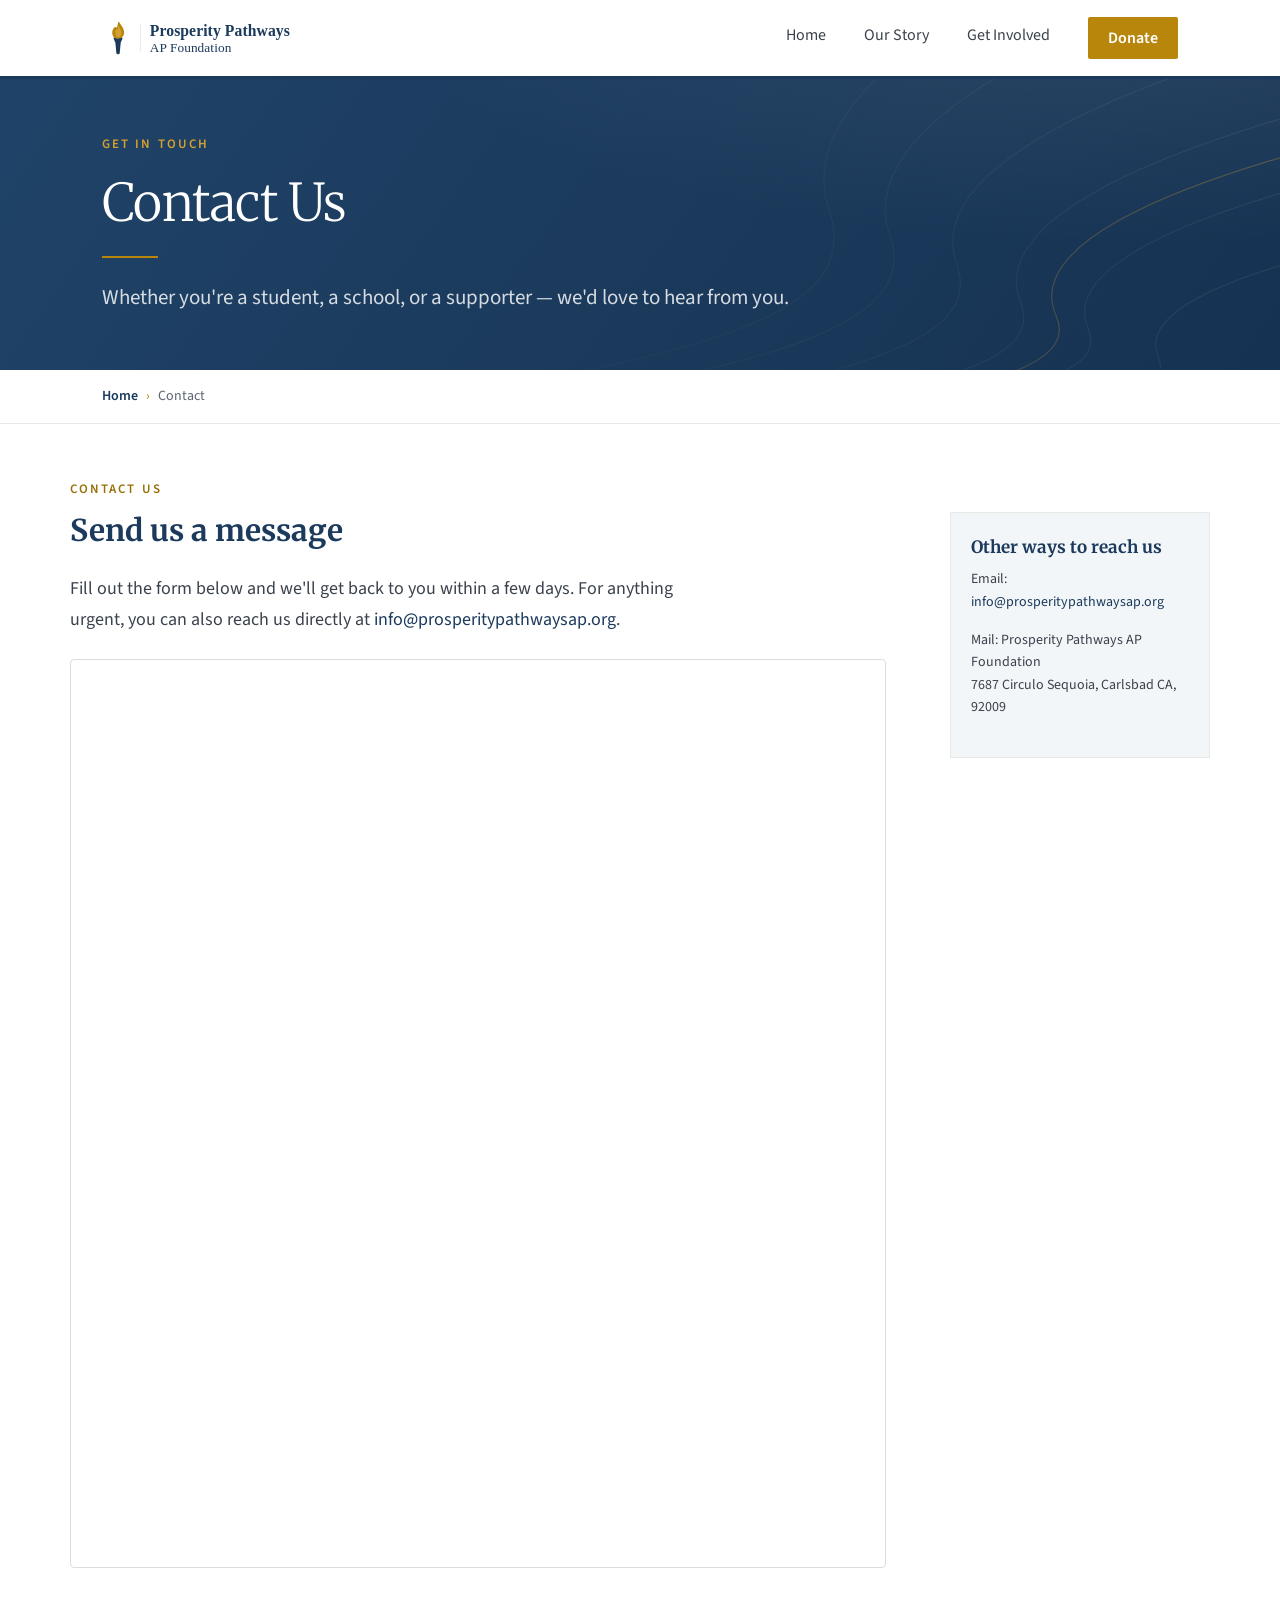
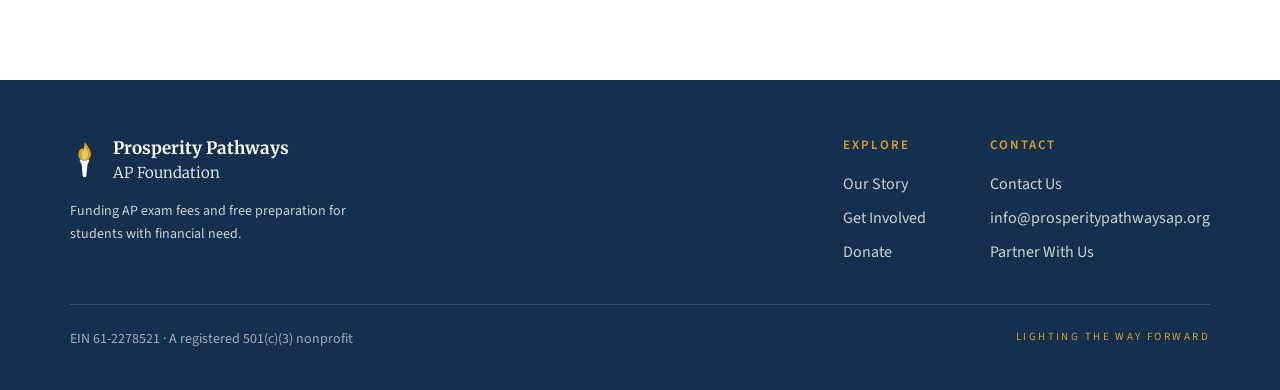
==== contact.html @ 9bb184a8 "Character Fix" ====
<!DOCTYPE html>
<html lang="en">
<head>
  <meta charset="utf-8">
  <meta name="viewport" content="width=device-width, initial-scale=1">
  <meta name="format-detection" content="telephone=no, date=no, address=no, email=no">
  <title>Contact Us &mdash; Prosperity Pathways AP Foundation</title>
  <link rel="icon" href="assets/app-icon.svg">
  <link rel="stylesheet" href="site.css">
  <script
    async
    src="https://widgets.givebutter.com/latest.umd.cjs?acct=ISYo7zKFJofUxzoT&p=other"
  ></script>
</head>
<body>
  <header class="nav">
    <div class="container nav-inner">
      <a class="nav-logo" href="index.html"><img src="assets/logo-horizontal.svg" alt="Prosperity Pathways AP Foundation"></a>
      <button class="nav-toggle" aria-label="Open menu" aria-expanded="false">
        <span></span><span></span><span></span>
      </button>
      <nav class="nav-links">
        <a href="index.html">Home</a>
        <a href="our-story.html">Our Story</a>
        <a href="get-involved.html">Get Involved</a>
        <a href="donate.html" class="cta">Donate</a>
      </nav>
    </div>
  </header>

  <section class="hero">
    <svg class="hero-contours" viewBox="0 0 1600 400" preserveAspectRatio="xMidYMid slice" aria-hidden="true">
      <defs>
        <linearGradient id="hbFade" x1="0" y1="0" x2="1" y2="0">
          <stop offset="0" stop-color="#fff" stop-opacity="0"></stop>
          <stop offset="0.42" stop-color="#fff" stop-opacity="0.25"></stop>
          <stop offset="1" stop-color="#fff" stop-opacity="1"></stop>
        </linearGradient>
        <mask id="hbMask">
          <rect width="1600" height="400" fill="url(#hbFade)"></rect>
        </mask>
      </defs>
      <g mask="url(#hbMask)" fill="none" stroke="#fff" stroke-opacity="0.07" stroke-width="1.5">
        <path d="M1720,-60 C1320,40 1160,150 1196,250 C1224,330 1120,372 880,420"/>
        <path d="M1740,30 C1380,120 1240,210 1276,298 C1300,360 1210,392 1010,430"/>
        <path d="M1760,120 C1452,190 1330,262 1360,330 C1380,376 1314,400 1160,432"/>
        <path d="M1780,210 C1528,256 1424,312 1448,366 C1462,398 1418,414 1316,436"/>
        <path d="M1700,-150 C1252,-40 1072,100 1112,212 C1146,308 1024,356 760,408"/>
        <path d="M1680,-240 C1188,-120 992,52 1036,180 C1076,296 936,344 648,400"/>
      </g>
      <path mask="url(#hbMask)" d="M1760,75 C1416,155 1286,236 1320,314 C1344,368 1262,396 1086,430"
            fill="none" stroke="#D4A030" stroke-opacity="0.32" stroke-width="1.5"/>
    </svg>
    <div class="container hero-inner">
      <div class="eyebrow">Get in Touch</div>
      <h1>Contact Us</h1>
      <div class="rule"></div>
      <p>Whether you're a student, a school, or a supporter &mdash; we'd love to hear from you.</p>
    </div>
  </section>

  <div class="crumbs">
    <div class="container crumbs-inner"><a href="index.html">Home</a><span class="sep">&rsaquo;</span><span>Contact</span></div>
  </div>

  <div class="container layout">
    <main>
      <div id="contact-form">
        <div class="sec-head"><span class="eyebrow">Contact Us</span><h2>Send us a message</h2></div>
        <p class="prose">Fill out the form below and we'll get back to you within a few days. For anything urgent, you can also reach us directly at <a href="mailto:info@prosperitypathwaysap.org">info@prosperitypathwaysap.org</a>.</p>

        <div class="form-embed">
          <iframe src="https://docs.google.com/forms/d/e/1FAIpQLSdVLs15fi_yqYppVx7CFSvDbYmdbalvjp1qur3D40CuO0-2Pg/viewform?embedded=true" width="100%" height="900" frameborder="0" marginheight="0" marginwidth="0">Loading&hellip;</iframe>
        </div>
      </div>
    </main>

    <aside>
      <div class="side-help">
        <h3>Other ways to reach us</h3>
        <p>Email: <a href="mailto:info@prosperitypathwaysap.org">info@prosperitypathwaysap.org</a></p>
        <p>Mail: Prosperity Pathways AP Foundation<br>7687 Circulo Sequoia, Carlsbad CA, 92009</p>
      </div>
    </aside>
  </div>

  <footer class="footer">
    <div class="container footer-inner">
      <div class="footer-top">
        <div class="footer-brand">
          <div class="row">
            <img src="assets/icon-torch-white.svg" alt="">
            <div class="nm">Prosperity Pathways<span>AP Foundation</span></div>
          </div>
          <p>Funding AP exam fees and free preparation for students with financial need.</p>
        </div>
        <div class="footer-cols">
          <div>
            <h4>Explore</h4>
            <ul>
              <li><a href="our-story.html">Our Story</a></li>
              <li><a href="get-involved.html">Get Involved</a></li>
              <li><a href="donate.html">Donate</a></li>
            </ul>
          </div>
          <div>
            <h4>Contact</h4>
            <ul>
              <li><a href="contact.html">Contact Us</a></li>
              <li><a href="mailto:info@prosperitypathwaysap.org">info@prosperitypathwaysap.org</a></li>
              <li><a href="partner-with-us.html">Partner With Us</a></li>
            </ul>
          </div>
        </div>
      </div>
      <div class="footer-bot">
        <span class="ein">EIN 61-2278521 &middot; A registered 501(c)(3) nonprofit</span>
        <span class="tag">Lighting the way forward</span>
      </div>
    </div>
  </footer>

  <script>
    (function(){
      var links = document.querySelectorAll('.side-list a');
      links.forEach(function(a){
        a.addEventListener('click', function(){
          links.forEach(function(x){ x.classList.remove('active'); });
          a.classList.add('active');
        });
      });
    })();
  </script>
  <script>
    (function(){
      var toggle = document.querySelector(".nav-toggle");
      var links = document.querySelector(".nav-links");
      if (toggle && links) {
        toggle.addEventListener("click", function(){
          var isOpen = links.classList.toggle("open");
          toggle.classList.toggle("open", isOpen);
          toggle.setAttribute("aria-expanded", isOpen);
        });
      }
    })();
  </script>
</body>
</html>
---- site.css ----
/* Prosperity Pathways AP Foundation — standalone website stylesheet.
   Self-contained: design tokens + component styles, no build step. */

@import url('https://fonts.googleapis.com/css2?family=Merriweather:wght@300;400;700&family=Source+Sans+3:wght@400;500;600;700&display=swap');

:root {
  --navy-900:#15304E; --navy-800:#1B3A5C; --navy-700:#244B71;
  --navy-100:#E7ECF1; --navy-050:#F3F6F8;
  --gold-700:#9A7109; --gold-600:#B8860B; --gold-400:#D4A030; --gold-100:#F6EDD6;
  --ink-900:#1A1F26; --ink-700:#3A424C; --ink-500:#5C6671; --ink-400:#8A929C;
  --line-300:#D9DCE0; --line-200:#E8E8E4; --paper-100:#F9F9F6; --white:#FFFFFF;

  --font-serif:'Merriweather',Georgia,'Times New Roman',serif;
  --font-sans:'Source Sans 3',-apple-system,BlinkMacSystemFont,'Segoe UI',sans-serif;

  --container:1140px; --col-gap:64px; --sidebar:260px; --nav-h:76px;
  --ease:cubic-bezier(.4,0,.2,1);
}

/* ---- Base ---- */
*{box-sizing:border-box}
html{scroll-behavior:smooth}
body{margin:0;background:var(--white);color:var(--ink-700);
  font-family:var(--font-sans);font-size:16px;line-height:1.5;-webkit-font-smoothing:antialiased}
a{color:var(--navy-800);text-decoration:none}
img{display:block}
.container{max-width:var(--container);margin:0 auto;padding:0 32px}
.eyebrow{font-size:13px;font-weight:600;letter-spacing:.16em;text-transform:uppercase;color:var(--gold-700)}

/* ---- Nav ---- */
.nav{position:sticky;top:0;z-index:50;background:var(--white);
  border-bottom:3px solid var(--navy-800);box-shadow:0 1px 0 rgba(27,58,92,.06)}
.nav-inner{height:var(--nav-h);display:flex;align-items:center;justify-content:space-between}
.nav-logo img{height:44px}
.nav-links{display:flex;align-items:center;gap:38px}
.nav-links a{font-size:16px;font-weight:400;color:var(--ink-700);
  padding-bottom:4px;border-bottom:2px solid transparent;transition:color .12s var(--ease)}
.nav-links a:hover{color:var(--navy-800)}
.nav-links a.active{font-weight:600;color:var(--navy-800);border-bottom-color:var(--gold-600)}
.nav-links a.cta{color:var(--white);background:var(--gold-600);font-weight:600;
  padding:9px 20px;border-radius:2px;border:0;transition:background .12s var(--ease)}
.nav-links a.cta:hover{background:var(--gold-700)}

/* ---- Hero ---- */
.hero{
  position:relative;
  overflow:hidden;
  background:
    radial-gradient(110% 150% at 90% -25%, rgba(255,255,255,0.08), rgba(255,255,255,0) 55%),
    linear-gradient(125deg, #1F4368 0%, #1B3A5C 50%, #163252 100%);
  color:var(--white);min-height:280px;display:flex;align-items:center;text-align:left
}
.hero-contours{position:absolute;inset:0;width:100%;height:100%;pointer-events:none}
.hero-inner{position:relative;z-index:1;padding-top:56px;padding-bottom:56px;width:100%}
.hero .eyebrow{color:var(--gold-400);margin-bottom:18px}
.hero h1{font-family:var(--font-serif);font-weight:300;font-size:52px;line-height:1.15;
  letter-spacing:-.01em;margin:0;max-width:880px}
.hero .rule{width:56px;height:2px;background:var(--gold-600);margin:24px 0 0}
.hero p{font-size:21px;line-height:1.5;color:rgba(255,255,255,.82);margin:24px 0 0;max-width:720px}

/* ---- Breadcrumb ---- */
.crumbs{border-bottom:1px solid var(--line-200);background:var(--white)}
.crumbs-inner{padding-top:16px;padding-bottom:16px;font-size:14px;color:var(--ink-500);display:flex;align-items:center;gap:8px;flex-wrap:wrap}
.crumbs a{color:var(--navy-800);font-weight:600}
.crumbs .sep{color:var(--gold-600)}

/* ---- Two-column layout ---- */
.layout{display:grid;grid-template-columns:1fr var(--sidebar);gap:var(--col-gap);
  align-items:start;padding:56px 0 88px}
main{min-width:0}
aside{position:sticky;top:calc(var(--nav-h) + 24px)}

/* ---- Sidebar nav ---- */
.side-h{font-size:13px;font-weight:600;letter-spacing:.16em;text-transform:uppercase;
  color:var(--gold-700);padding-bottom:12px;border-bottom:2px solid var(--navy-800);margin:0}
.side-list{list-style:none;margin:0;padding:0}
.side-list li{border-bottom:1px solid var(--line-200)}
.side-list a{display:block;font-size:16px;color:var(--ink-700);padding:11px 14px;
  border-left:3px solid transparent;transition:background .12s var(--ease),color .12s var(--ease)}
.side-list a:hover{background:var(--paper-100);color:var(--navy-800)}
.side-list a.active{font-weight:600;color:var(--navy-800);border-left-color:var(--gold-600);background:var(--navy-050)}
.side-help{margin-top:32px;padding:22px 20px;background:var(--navy-050);border:1px solid var(--line-200)}
.side-help h3{font-family:var(--font-serif);font-weight:700;font-size:17px;color:var(--navy-800);margin:0 0 8px}
.side-help p{font-size:14px;line-height:1.6;color:var(--ink-700);margin:0 0 16px}

/* ---- Section heading ---- */
.sec-head{margin-bottom:24px}
.sec-head .eyebrow{display:block;margin-bottom:12px}
.sec-head h2{font-family:var(--font-serif);font-weight:700;font-size:30px;line-height:1.3;color:var(--navy-800);margin:0}
.sec-head h2.light{font-weight:300;font-size:40px}

/* ---- Prose ---- */
.prose{font-size:18px;line-height:1.7;color:var(--ink-700);max-width:660px}
.prose p{margin:0 0 18px}
.prose p:last-child{margin-bottom:0}
.lead{font-size:21px;line-height:1.5;color:var(--ink-900);max-width:640px;margin:0 0 24px}

/* ---- Buttons ---- */
.btn{display:inline-flex;align-items:center;justify-content:center;gap:10px;
  font-family:var(--font-sans);font-weight:600;font-size:16px;line-height:1.1;letter-spacing:.01em;
  padding:11px 24px;border-radius:2px;border:1px solid transparent;cursor:pointer;
  transition:background .12s var(--ease),color .12s var(--ease),border-color .12s var(--ease)}
.btn-lg{padding:15px 34px;font-size:18px}
.btn-sm{padding:7px 16px;font-size:14px}
.btn-primary{background:var(--navy-800);color:var(--white);border-color:var(--navy-800)}
.btn-primary:hover{background:var(--navy-700);border-color:var(--navy-700)}
.btn-secondary{background:transparent;color:var(--navy-800);border-color:var(--navy-800)}
.btn-secondary:hover{background:var(--navy-800);color:var(--white)}
.btn-donate{background:var(--gold-600);color:var(--white);border-color:var(--gold-600)}
.btn-donate:hover{background:var(--gold-700);border-color:var(--gold-700)}
.btn-row{display:flex;gap:14px;flex-wrap:wrap}

/* ---- Divider ---- */
.hr{border:0;height:0;border-top:1px solid var(--line-200);margin:48px 0}
.hr-gold{border:0;height:0;border-top:2px solid var(--gold-600);width:56px;margin:0}

/* ---- Tabs (home) ---- */
.tabs{margin-top:48px}
.tabbar{display:flex;gap:36px;border-bottom:1px solid var(--line-300)}
.tab{appearance:none;background:none;border:0;cursor:pointer;font-family:var(--font-serif);
  font-size:19px;font-weight:300;color:var(--ink-500);padding:0 0 16px;margin-bottom:-1px;
  border-bottom:2px solid transparent;transition:color .12s var(--ease)}
.tab:hover{color:var(--navy-800)}
.tab.active{font-weight:700;color:var(--navy-800);border-bottom-color:var(--gold-600)}
.tabpanel{padding-top:32px}
.tabpanel[hidden]{display:none}

/* ---- Contact block ---- */
.contact{margin-top:64px;background:var(--navy-800);color:var(--white);padding:40px}
.contact .eyebrow{color:var(--gold-400);margin-bottom:14px}
.contact h3{font-family:var(--font-serif);font-weight:300;font-size:30px;margin:0 0 14px;max-width:520px}
.contact p{font-size:18px;line-height:1.6;color:rgba(255,255,255,.82);margin:0 0 24px;max-width:520px}
.contact a{color:var(--gold-400)}
.contact a.btn{color:var(--white)}

/* ---- Impact list (donate) ---- */
.impact-label{font-size:14px;font-weight:600;color:var(--ink-500);margin:0 0 14px}
.impact-list{list-style:none;margin:0 0 36px;padding:0;display:flex;flex-direction:column;gap:10px;max-width:480px}
.impact-list li{font-size:16px;line-height:1.5;color:var(--ink-700)}
.impact-list strong{color:var(--navy-800);font-family:var(--font-serif);font-weight:700}
.impact-list li.recommended{background:var(--gold-100);margin:0 -16px;padding:10px 16px;border-radius:4px}
.impact-list .rec-tag{display:inline-block;margin-left:8px;font-size:11px;font-weight:700;letter-spacing:.08em;text-transform:uppercase;color:var(--gold-700);background:var(--white);padding:2px 8px;border-radius:999px;vertical-align:middle}
.donate-action{display:flex;align-items:center;gap:18px;flex-wrap:wrap;margin-bottom:8px}
.donate-widget{margin-bottom:8px;max-width:480px}
.donate-action .note{font-size:14px;color:var(--ink-500)}
.donate-action .note strong{color:var(--navy-800)}
.other-input{font-family:var(--font-sans,inherit);font-size:16px;padding:13px 16px;border:1px solid var(--line-300);
  border-radius:4px;width:160px;color:var(--navy-800)}
.other-input:focus{outline:none;border-color:var(--navy-800)}

/* ---- Definition list (contact) ---- */
.dl{margin:0;display:grid;grid-template-columns:140px 1fr;row-gap:12px;font-size:16px}
.dl dt{color:var(--ink-400);font-weight:600}
.dl dd{margin:0}

/* ---- Bio cards ---- */
.bios{display:flex;flex-direction:column;gap:12px;margin-top:8px}
.bio{border:1px solid var(--ink-100,#e8e6df);border-radius:6px;padding:0 20px}
.bio summary{display:flex;gap:20px;align-items:center;padding:16px 0;cursor:pointer;list-style:none}
.bio summary::-webkit-details-marker{display:none}
.bio summary::marker{content:''}
.bio .mono,.bio .avatar{width:76px;height:76px;flex:none;border-radius:2px;background:var(--navy-800);color:var(--white);
  display:flex;align-items:center;justify-content:center;font-family:var(--font-serif);font-weight:300;font-size:26px;overflow:hidden}
.bio .avatar img{width:100%;height:100%;object-fit:cover;display:block}
.bio .avatar .avatar-fallback{width:100%;height:100%;display:none;align-items:center;justify-content:center}
.bio .bio-head{flex:1}
.bio h3{font-family:var(--font-serif);font-weight:700;font-size:17px;color:var(--navy-800);margin:0}
.bio .role{font-size:12px;font-weight:600;letter-spacing:.14em;text-transform:uppercase;color:var(--gold-700);margin:4px 0 0}
.bio .role .tag{display:inline-block;margin-left:8px;padding:2px 8px;border-radius:999px;background:var(--ink-100,#f0efe9);color:var(--ink-500);font-size:11px;letter-spacing:.1em;text-transform:uppercase;font-weight:600;vertical-align:middle}
.bio .chevron{flex:none;font-size:22px;color:var(--ink-400);transition:transform .2s ease}
.bio[open] .chevron{transform:rotate(90deg)}
.bio p{font-size:15px;line-height:1.7;color:var(--ink-700);margin:0 0 14px;max-width:560px}
.bio p:last-of-type{margin-bottom:20px}
.bios + .sec-head,.bios + .bio-group-head{margin-top:48px}
.bio-group-head{font-family:var(--font-serif);font-weight:700;font-size:16px;color:var(--navy-800);margin:0 0 16px}

/* ---- Testimonials ---- */
.testimonials{display:grid;grid-template-columns:repeat(auto-fit,minmax(280px,1fr));gap:24px;margin-bottom:48px}
.testimonial{background:var(--white);border:1px solid var(--line-300);padding:28px}
.testimonial .quote-mark{font-family:var(--font-serif);font-size:48px;line-height:.6;color:var(--gold-600);margin:0 0 8px}
.testimonial .quote-text{font-size:16px;line-height:1.7;color:var(--ink-700);margin:0 0 22px}
.testimonial .t-foot{display:flex;align-items:center;gap:14px}
.testimonial .avatar{width:48px;height:48px;flex:none;border-radius:2px;background:var(--navy-800);color:var(--white);
  display:flex;align-items:center;justify-content:center;font-family:var(--font-serif);font-weight:300;font-size:17px;overflow:hidden}
.testimonial .avatar img{width:100%;height:100%;object-fit:cover;display:block}
.testimonial .avatar .avatar-fallback{width:100%;height:100%;display:none;align-items:center;justify-content:center}
.testimonial .t-name{font-weight:700;color:var(--navy-800);font-size:15px}
.testimonial .t-role{font-size:13px;color:var(--ink-500)}

/* ---- Get Involved sections ---- */
.involve{margin-bottom:48px}
.involve:last-child{margin-bottom:0}
.involve p{max-width:620px;margin:0 0 22px}

/* ---- Footer ---- */
.footer{background:var(--navy-900);color:rgba(255,255,255,.78)}
.footer-inner{padding:56px 0 40px}
.footer-top{display:flex;justify-content:space-between;gap:48px;flex-wrap:wrap}
.footer-brand{max-width:320px}
.footer-brand .row{display:flex;align-items:center;gap:14px;margin-bottom:16px}
.footer-brand img{height:40px}
.footer-brand .nm{font-family:var(--font-serif);font-weight:700;font-size:17px;color:var(--white)}
.footer-brand .nm span{display:block;font-weight:300;font-size:15px}
.footer-brand p{font-size:14px;line-height:1.6;margin:0}
.footer-cols{display:flex;gap:64px;flex-wrap:wrap}
.footer-cols h4{font-size:13px;font-weight:600;letter-spacing:.16em;text-transform:uppercase;color:var(--gold-400);margin:0 0 16px}
.footer-cols ul{list-style:none;margin:0;padding:0;display:flex;flex-direction:column;gap:10px}
.footer-cols a{color:rgba(255,255,255,.78);transition:color .12s var(--ease)}
.footer-cols a:hover{color:var(--white)}
.footer-bot{border-top:1px solid rgba(255,255,255,.14);margin-top:40px;padding-top:24px;
  display:flex;justify-content:space-between;gap:16px;flex-wrap:wrap}
.footer-bot .ein{font-size:14px;color:rgba(255,255,255,.6)}
.footer-bot .tag{font-size:11px;letter-spacing:.22em;text-transform:uppercase;color:var(--gold-400)}

/* ---- Form embed (share your story) ---- */
.form-embed{width:100%;border:1px solid var(--line-300);border-radius:4px;margin:24px 0}

/* ---- Hamburger toggle (hidden on desktop) ---- */
.nav-toggle{display:none;flex-direction:column;justify-content:center;gap:5px;
  width:32px;height:32px;background:none;border:0;cursor:pointer;padding:0}
.nav-toggle span{display:block;width:100%;height:2px;background:var(--navy-800);
  transition:transform .2s var(--ease),opacity .2s var(--ease)}
.nav-toggle.open span:nth-child(1){transform:translateY(7px) rotate(45deg)}
.nav-toggle.open span:nth-child(2){opacity:0}
.nav-toggle.open span:nth-child(3){transform:translateY(-7px) rotate(-45deg)}

/* ---- Sidebar accordion toggle (acts as plain heading on desktop) ---- */
.side-h-toggle{display:flex;align-items:center;justify-content:space-between;width:100%;
  background:none;border:0;cursor:default;text-align:left;font:inherit;
  font-size:13px;font-weight:600;letter-spacing:.16em;text-transform:uppercase;
  color:var(--gold-700);padding-bottom:12px;border-bottom:2px solid var(--navy-800);margin:0}
.side-h-arrow{display:none}

/* ---- Responsive ---- */
@media (max-width:880px){
  .layout{grid-template-columns:1fr;gap:48px}
  aside{position:static}
  .hero h1{font-size:38px}
  .nav-logo img{height:38px}
}

@media (max-width:880px){
  /* Sidebar becomes a real accordion only at narrower widths, where it would otherwise drop below content */
  .side-h-toggle{cursor:pointer}
  .side-h-arrow{display:inline-block;transition:transform .2s var(--ease)}
  .side-h-toggle[aria-expanded="true"] .side-h-arrow{transform:rotate(180deg)}
  .side-list-wrap{max-height:0;overflow:hidden;transition:max-height .25s var(--ease)}
  .side-list-wrap.open{max-height:600px}
}

@media (max-width:768px){
  .nav-toggle{display:flex}
  .nav-links{display:none;position:absolute;top:100%;left:0;right:0;
    flex-direction:column;align-items:stretch;gap:0;background:var(--white);
    border-bottom:3px solid var(--navy-800);box-shadow:0 8px 16px rgba(27,58,92,.12);
    padding:8px 0}
  .nav-links.open{display:flex}
  .nav-links a{padding:14px 32px;border-bottom:1px solid var(--line-200);border-left:0}
  .nav-links a.cta{margin:8px 32px;text-align:center;border-radius:2px}
  .nav{position:relative}
}

@media (max-width:560px){
  .hero h1{font-size:32px}
  body{overflow-x:hidden}
}
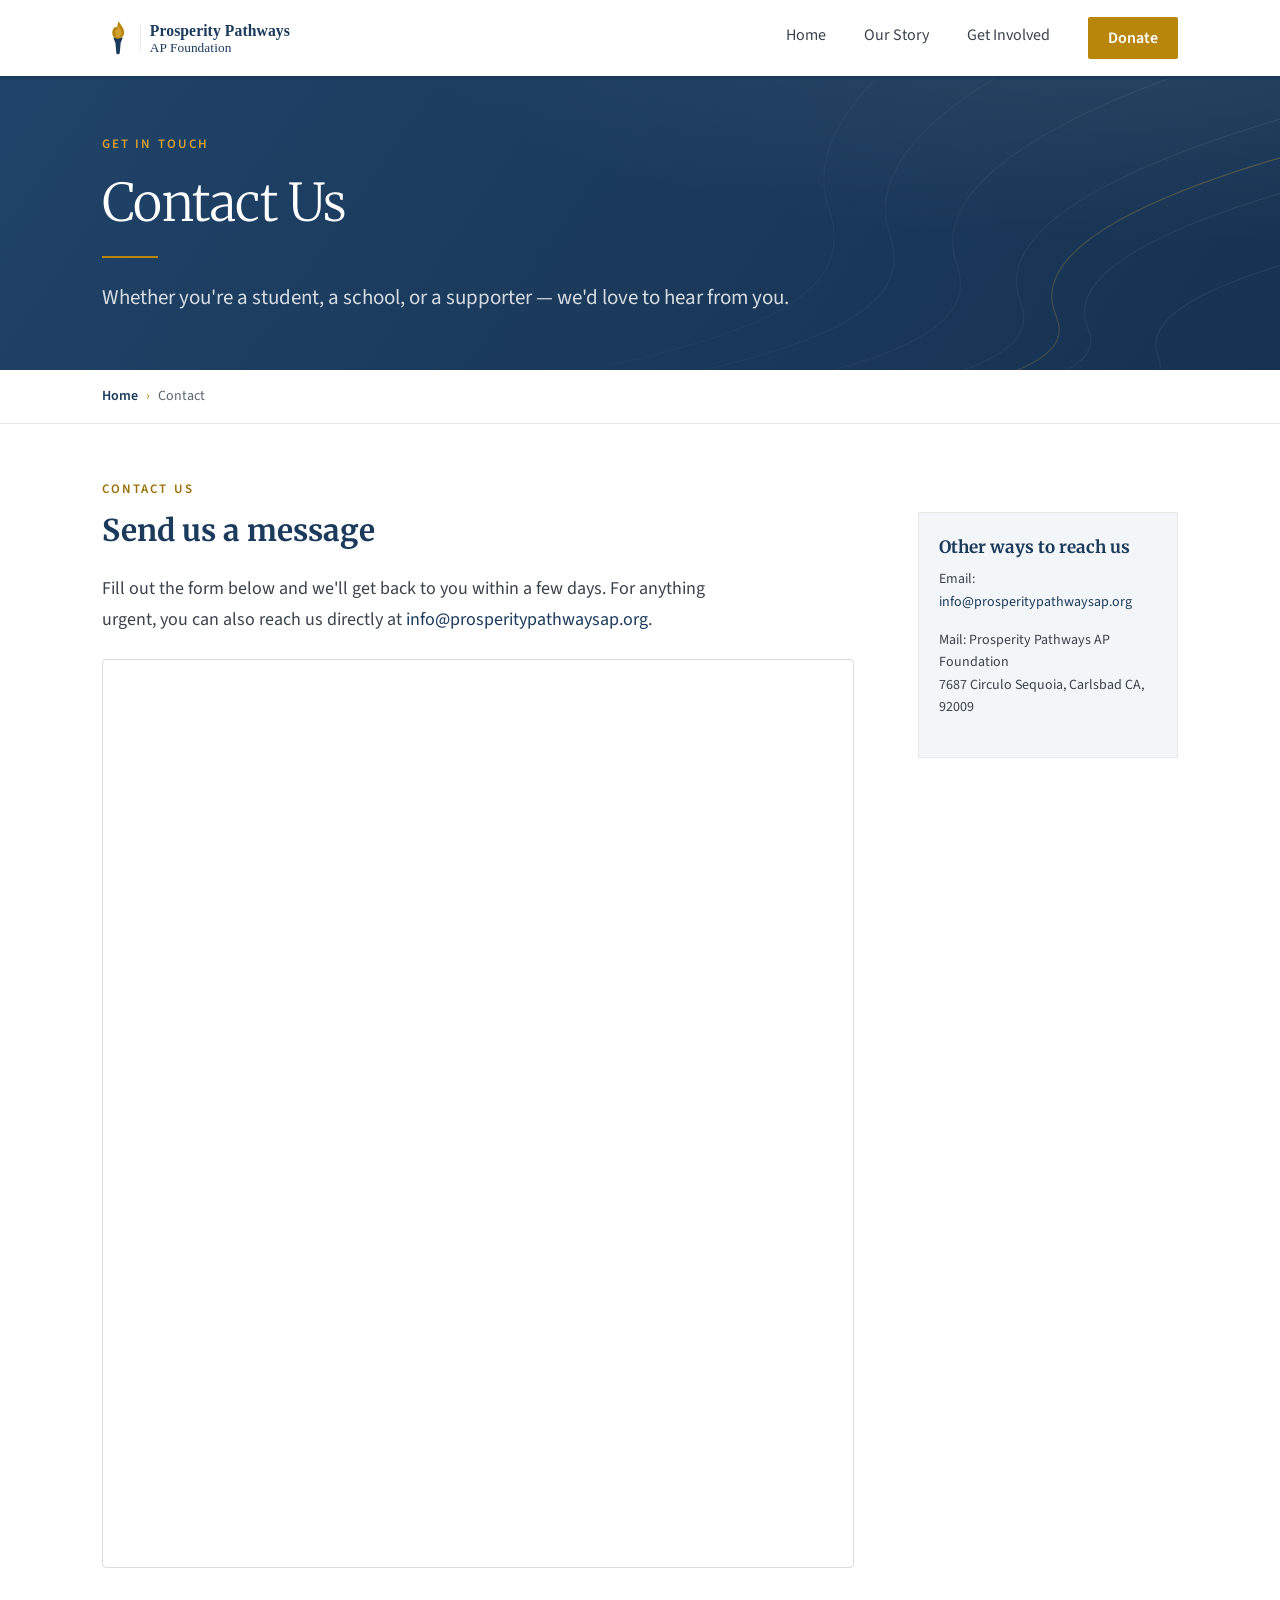
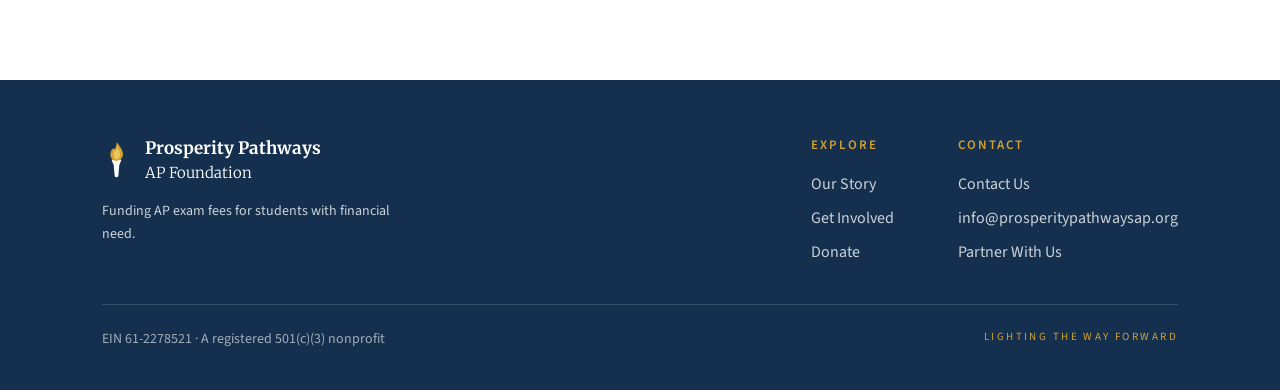
==== commit 133850ce: "General Changes" ====
--- a/contact.html
+++ b/contact.html
@@ -92,7 +92,7 @@
             <img src="assets/icon-torch-white.svg" alt="">
             <div class="nm">Prosperity Pathways<span>AP Foundation</span></div>
           </div>
-          <p>Funding AP exam fees and free preparation for students with financial need.</p>
+          <p>Funding AP exam fees for students with financial need.</p>
         </div>
         <div class="footer-cols">
           <div>
--- a/site.css
+++ b/site.css
@@ -1,266 +1,266 @@
-/* Prosperity Pathways AP Foundation — standalone website stylesheet.
-   Self-contained: design tokens + component styles, no build step. */
-
-@import url('https://fonts.googleapis.com/css2?family=Merriweather:wght@300;400;700&family=Source+Sans+3:wght@400;500;600;700&display=swap');
-
-:root {
-  --navy-900:#15304E; --navy-800:#1B3A5C; --navy-700:#244B71;
-  --navy-100:#E7ECF1; --navy-050:#F3F6F8;
-  --gold-700:#9A7109; --gold-600:#B8860B; --gold-400:#D4A030; --gold-100:#F6EDD6;
-  --ink-900:#1A1F26; --ink-700:#3A424C; --ink-500:#5C6671; --ink-400:#8A929C;
-  --line-300:#D9DCE0; --line-200:#E8E8E4; --paper-100:#F9F9F6; --white:#FFFFFF;
-
-  --font-serif:'Merriweather',Georgia,'Times New Roman',serif;
-  --font-sans:'Source Sans 3',-apple-system,BlinkMacSystemFont,'Segoe UI',sans-serif;
-
-  --container:1140px; --col-gap:64px; --sidebar:260px; --nav-h:76px;
-  --ease:cubic-bezier(.4,0,.2,1);
-}
-
-/* ---- Base ---- */
-*{box-sizing:border-box}
-html{scroll-behavior:smooth}
-body{margin:0;background:var(--white);color:var(--ink-700);
-  font-family:var(--font-sans);font-size:16px;line-height:1.5;-webkit-font-smoothing:antialiased}
-a{color:var(--navy-800);text-decoration:none}
-img{display:block}
-.container{max-width:var(--container);margin:0 auto;padding:0 32px}
-.eyebrow{font-size:13px;font-weight:600;letter-spacing:.16em;text-transform:uppercase;color:var(--gold-700)}
-
-/* ---- Nav ---- */
-.nav{position:sticky;top:0;z-index:50;background:var(--white);
-  border-bottom:3px solid var(--navy-800);box-shadow:0 1px 0 rgba(27,58,92,.06)}
-.nav-inner{height:var(--nav-h);display:flex;align-items:center;justify-content:space-between}
-.nav-logo img{height:44px}
-.nav-links{display:flex;align-items:center;gap:38px}
-.nav-links a{font-size:16px;font-weight:400;color:var(--ink-700);
-  padding-bottom:4px;border-bottom:2px solid transparent;transition:color .12s var(--ease)}
-.nav-links a:hover{color:var(--navy-800)}
-.nav-links a.active{font-weight:600;color:var(--navy-800);border-bottom-color:var(--gold-600)}
-.nav-links a.cta{color:var(--white);background:var(--gold-600);font-weight:600;
-  padding:9px 20px;border-radius:2px;border:0;transition:background .12s var(--ease)}
-.nav-links a.cta:hover{background:var(--gold-700)}
-
-/* ---- Hero ---- */
-.hero{
-  position:relative;
-  overflow:hidden;
-  background:
-    radial-gradient(110% 150% at 90% -25%, rgba(255,255,255,0.08), rgba(255,255,255,0) 55%),
-    linear-gradient(125deg, #1F4368 0%, #1B3A5C 50%, #163252 100%);
-  color:var(--white);min-height:280px;display:flex;align-items:center;text-align:left
-}
-.hero-contours{position:absolute;inset:0;width:100%;height:100%;pointer-events:none}
-.hero-inner{position:relative;z-index:1;padding-top:56px;padding-bottom:56px;width:100%}
-.hero .eyebrow{color:var(--gold-400);margin-bottom:18px}
-.hero h1{font-family:var(--font-serif);font-weight:300;font-size:52px;line-height:1.15;
-  letter-spacing:-.01em;margin:0;max-width:880px}
-.hero .rule{width:56px;height:2px;background:var(--gold-600);margin:24px 0 0}
-.hero p{font-size:21px;line-height:1.5;color:rgba(255,255,255,.82);margin:24px 0 0;max-width:720px}
-
-/* ---- Breadcrumb ---- */
-.crumbs{border-bottom:1px solid var(--line-200);background:var(--white)}
-.crumbs-inner{padding-top:16px;padding-bottom:16px;font-size:14px;color:var(--ink-500);display:flex;align-items:center;gap:8px;flex-wrap:wrap}
-.crumbs a{color:var(--navy-800);font-weight:600}
-.crumbs .sep{color:var(--gold-600)}
-
-/* ---- Two-column layout ---- */
-.layout{display:grid;grid-template-columns:1fr var(--sidebar);gap:var(--col-gap);
-  align-items:start;padding:56px 0 88px}
-main{min-width:0}
-aside{position:sticky;top:calc(var(--nav-h) + 24px)}
-
-/* ---- Sidebar nav ---- */
-.side-h{font-size:13px;font-weight:600;letter-spacing:.16em;text-transform:uppercase;
-  color:var(--gold-700);padding-bottom:12px;border-bottom:2px solid var(--navy-800);margin:0}
-.side-list{list-style:none;margin:0;padding:0}
-.side-list li{border-bottom:1px solid var(--line-200)}
-.side-list a{display:block;font-size:16px;color:var(--ink-700);padding:11px 14px;
-  border-left:3px solid transparent;transition:background .12s var(--ease),color .12s var(--ease)}
-.side-list a:hover{background:var(--paper-100);color:var(--navy-800)}
-.side-list a.active{font-weight:600;color:var(--navy-800);border-left-color:var(--gold-600);background:var(--navy-050)}
-.side-help{margin-top:32px;padding:22px 20px;background:var(--navy-050);border:1px solid var(--line-200)}
-.side-help h3{font-family:var(--font-serif);font-weight:700;font-size:17px;color:var(--navy-800);margin:0 0 8px}
-.side-help p{font-size:14px;line-height:1.6;color:var(--ink-700);margin:0 0 16px}
-
-/* ---- Section heading ---- */
-.sec-head{margin-bottom:24px}
-.sec-head .eyebrow{display:block;margin-bottom:12px}
-.sec-head h2{font-family:var(--font-serif);font-weight:700;font-size:30px;line-height:1.3;color:var(--navy-800);margin:0}
-.sec-head h2.light{font-weight:300;font-size:40px}
-
-/* ---- Prose ---- */
-.prose{font-size:18px;line-height:1.7;color:var(--ink-700);max-width:660px}
-.prose p{margin:0 0 18px}
-.prose p:last-child{margin-bottom:0}
-.lead{font-size:21px;line-height:1.5;color:var(--ink-900);max-width:640px;margin:0 0 24px}
-
-/* ---- Buttons ---- */
-.btn{display:inline-flex;align-items:center;justify-content:center;gap:10px;
-  font-family:var(--font-sans);font-weight:600;font-size:16px;line-height:1.1;letter-spacing:.01em;
-  padding:11px 24px;border-radius:2px;border:1px solid transparent;cursor:pointer;
-  transition:background .12s var(--ease),color .12s var(--ease),border-color .12s var(--ease)}
-.btn-lg{padding:15px 34px;font-size:18px}
-.btn-sm{padding:7px 16px;font-size:14px}
-.btn-primary{background:var(--navy-800);color:var(--white);border-color:var(--navy-800)}
-.btn-primary:hover{background:var(--navy-700);border-color:var(--navy-700)}
-.btn-secondary{background:transparent;color:var(--navy-800);border-color:var(--navy-800)}
-.btn-secondary:hover{background:var(--navy-800);color:var(--white)}
-.btn-donate{background:var(--gold-600);color:var(--white);border-color:var(--gold-600)}
-.btn-donate:hover{background:var(--gold-700);border-color:var(--gold-700)}
-.btn-row{display:flex;gap:14px;flex-wrap:wrap}
-
-/* ---- Divider ---- */
-.hr{border:0;height:0;border-top:1px solid var(--line-200);margin:48px 0}
-.hr-gold{border:0;height:0;border-top:2px solid var(--gold-600);width:56px;margin:0}
-
-/* ---- Tabs (home) ---- */
-.tabs{margin-top:48px}
-.tabbar{display:flex;gap:36px;border-bottom:1px solid var(--line-300)}
-.tab{appearance:none;background:none;border:0;cursor:pointer;font-family:var(--font-serif);
-  font-size:19px;font-weight:300;color:var(--ink-500);padding:0 0 16px;margin-bottom:-1px;
-  border-bottom:2px solid transparent;transition:color .12s var(--ease)}
-.tab:hover{color:var(--navy-800)}
-.tab.active{font-weight:700;color:var(--navy-800);border-bottom-color:var(--gold-600)}
-.tabpanel{padding-top:32px}
-.tabpanel[hidden]{display:none}
-
-/* ---- Contact block ---- */
-.contact{margin-top:64px;background:var(--navy-800);color:var(--white);padding:40px}
-.contact .eyebrow{color:var(--gold-400);margin-bottom:14px}
-.contact h3{font-family:var(--font-serif);font-weight:300;font-size:30px;margin:0 0 14px;max-width:520px}
-.contact p{font-size:18px;line-height:1.6;color:rgba(255,255,255,.82);margin:0 0 24px;max-width:520px}
-.contact a{color:var(--gold-400)}
-.contact a.btn{color:var(--white)}
-
-/* ---- Impact list (donate) ---- */
-.impact-label{font-size:14px;font-weight:600;color:var(--ink-500);margin:0 0 14px}
-.impact-list{list-style:none;margin:0 0 36px;padding:0;display:flex;flex-direction:column;gap:10px;max-width:480px}
-.impact-list li{font-size:16px;line-height:1.5;color:var(--ink-700)}
-.impact-list strong{color:var(--navy-800);font-family:var(--font-serif);font-weight:700}
-.impact-list li.recommended{background:var(--gold-100);margin:0 -16px;padding:10px 16px;border-radius:4px}
-.impact-list .rec-tag{display:inline-block;margin-left:8px;font-size:11px;font-weight:700;letter-spacing:.08em;text-transform:uppercase;color:var(--gold-700);background:var(--white);padding:2px 8px;border-radius:999px;vertical-align:middle}
-.donate-action{display:flex;align-items:center;gap:18px;flex-wrap:wrap;margin-bottom:8px}
-.donate-widget{margin-bottom:8px;max-width:480px}
-.donate-action .note{font-size:14px;color:var(--ink-500)}
-.donate-action .note strong{color:var(--navy-800)}
-.other-input{font-family:var(--font-sans,inherit);font-size:16px;padding:13px 16px;border:1px solid var(--line-300);
-  border-radius:4px;width:160px;color:var(--navy-800)}
-.other-input:focus{outline:none;border-color:var(--navy-800)}
-
-/* ---- Definition list (contact) ---- */
-.dl{margin:0;display:grid;grid-template-columns:140px 1fr;row-gap:12px;font-size:16px}
-.dl dt{color:var(--ink-400);font-weight:600}
-.dl dd{margin:0}
-
-/* ---- Bio cards ---- */
-.bios{display:flex;flex-direction:column;gap:12px;margin-top:8px}
-.bio{border:1px solid var(--ink-100,#e8e6df);border-radius:6px;padding:0 20px}
-.bio summary{display:flex;gap:20px;align-items:center;padding:16px 0;cursor:pointer;list-style:none}
-.bio summary::-webkit-details-marker{display:none}
-.bio summary::marker{content:''}
-.bio .mono,.bio .avatar{width:76px;height:76px;flex:none;border-radius:2px;background:var(--navy-800);color:var(--white);
-  display:flex;align-items:center;justify-content:center;font-family:var(--font-serif);font-weight:300;font-size:26px;overflow:hidden}
-.bio .avatar img{width:100%;height:100%;object-fit:cover;display:block}
-.bio .avatar .avatar-fallback{width:100%;height:100%;display:none;align-items:center;justify-content:center}
-.bio .bio-head{flex:1}
-.bio h3{font-family:var(--font-serif);font-weight:700;font-size:17px;color:var(--navy-800);margin:0}
-.bio .role{font-size:12px;font-weight:600;letter-spacing:.14em;text-transform:uppercase;color:var(--gold-700);margin:4px 0 0}
-.bio .role .tag{display:inline-block;margin-left:8px;padding:2px 8px;border-radius:999px;background:var(--ink-100,#f0efe9);color:var(--ink-500);font-size:11px;letter-spacing:.1em;text-transform:uppercase;font-weight:600;vertical-align:middle}
-.bio .chevron{flex:none;font-size:22px;color:var(--ink-400);transition:transform .2s ease}
-.bio[open] .chevron{transform:rotate(90deg)}
-.bio p{font-size:15px;line-height:1.7;color:var(--ink-700);margin:0 0 14px;max-width:560px}
-.bio p:last-of-type{margin-bottom:20px}
-.bios + .sec-head,.bios + .bio-group-head{margin-top:48px}
-.bio-group-head{font-family:var(--font-serif);font-weight:700;font-size:16px;color:var(--navy-800);margin:0 0 16px}
-
-/* ---- Testimonials ---- */
-.testimonials{display:grid;grid-template-columns:repeat(auto-fit,minmax(280px,1fr));gap:24px;margin-bottom:48px}
-.testimonial{background:var(--white);border:1px solid var(--line-300);padding:28px}
-.testimonial .quote-mark{font-family:var(--font-serif);font-size:48px;line-height:.6;color:var(--gold-600);margin:0 0 8px}
-.testimonial .quote-text{font-size:16px;line-height:1.7;color:var(--ink-700);margin:0 0 22px}
-.testimonial .t-foot{display:flex;align-items:center;gap:14px}
-.testimonial .avatar{width:48px;height:48px;flex:none;border-radius:2px;background:var(--navy-800);color:var(--white);
-  display:flex;align-items:center;justify-content:center;font-family:var(--font-serif);font-weight:300;font-size:17px;overflow:hidden}
-.testimonial .avatar img{width:100%;height:100%;object-fit:cover;display:block}
-.testimonial .avatar .avatar-fallback{width:100%;height:100%;display:none;align-items:center;justify-content:center}
-.testimonial .t-name{font-weight:700;color:var(--navy-800);font-size:15px}
-.testimonial .t-role{font-size:13px;color:var(--ink-500)}
-
-/* ---- Get Involved sections ---- */
-.involve{margin-bottom:48px}
-.involve:last-child{margin-bottom:0}
-.involve p{max-width:620px;margin:0 0 22px}
-
-/* ---- Footer ---- */
-.footer{background:var(--navy-900);color:rgba(255,255,255,.78)}
-.footer-inner{padding:56px 0 40px}
-.footer-top{display:flex;justify-content:space-between;gap:48px;flex-wrap:wrap}
-.footer-brand{max-width:320px}
-.footer-brand .row{display:flex;align-items:center;gap:14px;margin-bottom:16px}
-.footer-brand img{height:40px}
-.footer-brand .nm{font-family:var(--font-serif);font-weight:700;font-size:17px;color:var(--white)}
-.footer-brand .nm span{display:block;font-weight:300;font-size:15px}
-.footer-brand p{font-size:14px;line-height:1.6;margin:0}
-.footer-cols{display:flex;gap:64px;flex-wrap:wrap}
-.footer-cols h4{font-size:13px;font-weight:600;letter-spacing:.16em;text-transform:uppercase;color:var(--gold-400);margin:0 0 16px}
-.footer-cols ul{list-style:none;margin:0;padding:0;display:flex;flex-direction:column;gap:10px}
-.footer-cols a{color:rgba(255,255,255,.78);transition:color .12s var(--ease)}
-.footer-cols a:hover{color:var(--white)}
-.footer-bot{border-top:1px solid rgba(255,255,255,.14);margin-top:40px;padding-top:24px;
-  display:flex;justify-content:space-between;gap:16px;flex-wrap:wrap}
-.footer-bot .ein{font-size:14px;color:rgba(255,255,255,.6)}
-.footer-bot .tag{font-size:11px;letter-spacing:.22em;text-transform:uppercase;color:var(--gold-400)}
-
-/* ---- Form embed (share your story) ---- */
-.form-embed{width:100%;border:1px solid var(--line-300);border-radius:4px;margin:24px 0}
-
-/* ---- Hamburger toggle (hidden on desktop) ---- */
-.nav-toggle{display:none;flex-direction:column;justify-content:center;gap:5px;
-  width:32px;height:32px;background:none;border:0;cursor:pointer;padding:0}
-.nav-toggle span{display:block;width:100%;height:2px;background:var(--navy-800);
-  transition:transform .2s var(--ease),opacity .2s var(--ease)}
-.nav-toggle.open span:nth-child(1){transform:translateY(7px) rotate(45deg)}
-.nav-toggle.open span:nth-child(2){opacity:0}
-.nav-toggle.open span:nth-child(3){transform:translateY(-7px) rotate(-45deg)}
-
-/* ---- Sidebar accordion toggle (acts as plain heading on desktop) ---- */
-.side-h-toggle{display:flex;align-items:center;justify-content:space-between;width:100%;
-  background:none;border:0;cursor:default;text-align:left;font:inherit;
-  font-size:13px;font-weight:600;letter-spacing:.16em;text-transform:uppercase;
-  color:var(--gold-700);padding-bottom:12px;border-bottom:2px solid var(--navy-800);margin:0}
-.side-h-arrow{display:none}
-
-/* ---- Responsive ---- */
-@media (max-width:880px){
-  .layout{grid-template-columns:1fr;gap:48px}
-  aside{position:static}
-  .hero h1{font-size:38px}
-  .nav-logo img{height:38px}
-}
-
-@media (max-width:880px){
-  /* Sidebar becomes a real accordion only at narrower widths, where it would otherwise drop below content */
-  .side-h-toggle{cursor:pointer}
-  .side-h-arrow{display:inline-block;transition:transform .2s var(--ease)}
-  .side-h-toggle[aria-expanded="true"] .side-h-arrow{transform:rotate(180deg)}
-  .side-list-wrap{max-height:0;overflow:hidden;transition:max-height .25s var(--ease)}
-  .side-list-wrap.open{max-height:600px}
-}
-
-@media (max-width:768px){
-  .nav-toggle{display:flex}
-  .nav-links{display:none;position:absolute;top:100%;left:0;right:0;
-    flex-direction:column;align-items:stretch;gap:0;background:var(--white);
-    border-bottom:3px solid var(--navy-800);box-shadow:0 8px 16px rgba(27,58,92,.12);
-    padding:8px 0}
-  .nav-links.open{display:flex}
-  .nav-links a{padding:14px 32px;border-bottom:1px solid var(--line-200);border-left:0}
-  .nav-links a.cta{margin:8px 32px;text-align:center;border-radius:2px}
-  .nav{position:relative}
-}
-
-@media (max-width:560px){
-  .hero h1{font-size:32px}
-  body{overflow-x:hidden}
-}
+/* Prosperity Pathways AP Foundation — standalone website stylesheet.
+   Self-contained: design tokens + component styles, no build step. */
+
+@import url('https://fonts.googleapis.com/css2?family=Merriweather:wght@300;400;700&family=Source+Sans+3:wght@400;500;600;700&display=swap');
+
+:root {
+  --navy-900:#15304E; --navy-800:#1B3A5C; --navy-700:#244B71;
+  --navy-100:#E7ECF1; --navy-050:#F3F6F8;
+  --gold-700:#9A7109; --gold-600:#B8860B; --gold-400:#D4A030; --gold-100:#F6EDD6;
+  --ink-900:#1A1F26; --ink-700:#3A424C; --ink-500:#5C6671; --ink-400:#8A929C;
+  --line-300:#D9DCE0; --line-200:#E8E8E4; --paper-100:#F9F9F6; --white:#FFFFFF;
+
+  --font-serif:'Merriweather',Georgia,'Times New Roman',serif;
+  --font-sans:'Source Sans 3',-apple-system,BlinkMacSystemFont,'Segoe UI',sans-serif;
+
+  --container:1140px; --col-gap:64px; --sidebar:260px; --nav-h:76px;
+  --ease:cubic-bezier(.4,0,.2,1);
+}
+
+/* ---- Base ---- */
+*{box-sizing:border-box}
+html{scroll-behavior:smooth}
+body{margin:0;background:var(--white);color:var(--ink-700);
+  font-family:var(--font-sans);font-size:16px;line-height:1.5;-webkit-font-smoothing:antialiased}
+a{color:var(--navy-800);text-decoration:none}
+img{display:block}
+.container{max-width:var(--container);margin:0 auto;padding:0 32px}
+.eyebrow{font-size:13px;font-weight:600;letter-spacing:.16em;text-transform:uppercase;color:var(--gold-700)}
+
+/* ---- Nav ---- */
+.nav{position:sticky;top:0;z-index:50;background:var(--white);
+  border-bottom:3px solid var(--navy-800);box-shadow:0 1px 0 rgba(27,58,92,.06)}
+.nav-inner{height:var(--nav-h);display:flex;align-items:center;justify-content:space-between}
+.nav-logo img{height:44px}
+.nav-links{display:flex;align-items:center;gap:38px}
+.nav-links a{font-size:16px;font-weight:400;color:var(--ink-700);
+  padding-bottom:4px;border-bottom:2px solid transparent;transition:color .12s var(--ease)}
+.nav-links a:hover{color:var(--navy-800)}
+.nav-links a.active{font-weight:600;color:var(--navy-800);border-bottom-color:var(--gold-600)}
+.nav-links a.cta{color:var(--white);background:var(--gold-600);font-weight:600;
+  padding:9px 20px;border-radius:2px;border:0;transition:background .12s var(--ease)}
+.nav-links a.cta:hover{background:var(--gold-700)}
+
+/* ---- Hero ---- */
+.hero{
+  position:relative;
+  overflow:hidden;
+  background:
+    radial-gradient(110% 150% at 90% -25%, rgba(255,255,255,0.08), rgba(255,255,255,0) 55%),
+    linear-gradient(125deg, #1F4368 0%, #1B3A5C 50%, #163252 100%);
+  color:var(--white);min-height:280px;display:flex;align-items:center;text-align:left
+}
+.hero-contours{position:absolute;inset:0;width:100%;height:100%;pointer-events:none}
+.hero-inner{position:relative;z-index:1;padding-top:56px;padding-bottom:56px;width:100%}
+.hero .eyebrow{color:var(--gold-400);margin-bottom:18px}
+.hero h1{font-family:var(--font-serif);font-weight:300;font-size:52px;line-height:1.15;
+  letter-spacing:-.01em;margin:0;max-width:880px}
+.hero .rule{width:56px;height:2px;background:var(--gold-600);margin:24px 0 0}
+.hero p{font-size:21px;line-height:1.5;color:rgba(255,255,255,.82);margin:24px 0 0;max-width:720px}
+
+/* ---- Breadcrumb ---- */
+.crumbs{border-bottom:1px solid var(--line-200);background:var(--white)}
+.crumbs-inner{padding-top:16px;padding-bottom:16px;font-size:14px;color:var(--ink-500);display:flex;align-items:center;gap:8px;flex-wrap:wrap}
+.crumbs a{color:var(--navy-800);font-weight:600}
+.crumbs .sep{color:var(--gold-600)}
+
+/* ---- Two-column layout ---- */
+.layout{display:grid;grid-template-columns:1fr var(--sidebar);gap:var(--col-gap);
+  align-items:start;padding-top:56px;padding-bottom:88px}
+main{min-width:0}
+aside{position:sticky;top:calc(var(--nav-h) + 24px)}
+
+/* ---- Sidebar nav ---- */
+.side-h{font-size:13px;font-weight:600;letter-spacing:.16em;text-transform:uppercase;
+  color:var(--gold-700);padding-bottom:12px;border-bottom:2px solid var(--navy-800);margin:0}
+.side-list{list-style:none;margin:0;padding:0}
+.side-list li{border-bottom:1px solid var(--line-200)}
+.side-list a{display:block;font-size:16px;color:var(--ink-700);padding:11px 14px;
+  border-left:3px solid transparent;transition:background .12s var(--ease),color .12s var(--ease)}
+.side-list a:hover{background:var(--paper-100);color:var(--navy-800)}
+.side-list a.active{font-weight:600;color:var(--navy-800);border-left-color:var(--gold-600);background:var(--navy-050)}
+.side-help{margin-top:32px;padding:22px 20px;background:var(--navy-050);border:1px solid var(--line-200)}
+.side-help h3{font-family:var(--font-serif);font-weight:700;font-size:17px;color:var(--navy-800);margin:0 0 8px}
+.side-help p{font-size:14px;line-height:1.6;color:var(--ink-700);margin:0 0 16px}
+
+/* ---- Section heading ---- */
+.sec-head{margin-bottom:24px}
+.sec-head .eyebrow{display:block;margin-bottom:12px}
+.sec-head h2{font-family:var(--font-serif);font-weight:700;font-size:30px;line-height:1.3;color:var(--navy-800);margin:0}
+.sec-head h2.light{font-weight:300;font-size:40px}
+
+/* ---- Prose ---- */
+.prose{font-size:18px;line-height:1.7;color:var(--ink-700);max-width:660px}
+.prose p{margin:0 0 18px}
+.prose p:last-child{margin-bottom:0}
+.lead{font-size:21px;line-height:1.5;color:var(--ink-900);max-width:640px;margin:0 0 24px}
+
+/* ---- Buttons ---- */
+.btn{display:inline-flex;align-items:center;justify-content:center;gap:10px;
+  font-family:var(--font-sans);font-weight:600;font-size:16px;line-height:1.1;letter-spacing:.01em;
+  padding:11px 24px;border-radius:2px;border:1px solid transparent;cursor:pointer;
+  transition:background .12s var(--ease),color .12s var(--ease),border-color .12s var(--ease)}
+.btn-lg{padding:15px 34px;font-size:18px}
+.btn-sm{padding:7px 16px;font-size:14px}
+.btn-primary{background:var(--navy-800);color:var(--white);border-color:var(--navy-800)}
+.btn-primary:hover{background:var(--navy-700);border-color:var(--navy-700)}
+.btn-secondary{background:transparent;color:var(--navy-800);border-color:var(--navy-800)}
+.btn-secondary:hover{background:var(--navy-800);color:var(--white)}
+.btn-donate{background:var(--gold-600);color:var(--white);border-color:var(--gold-600)}
+.btn-donate:hover{background:var(--gold-700);border-color:var(--gold-700)}
+.btn-row{display:flex;gap:14px;flex-wrap:wrap}
+
+/* ---- Divider ---- */
+.hr{border:0;height:0;border-top:1px solid var(--line-200);margin:48px 0}
+.hr-gold{border:0;height:0;border-top:2px solid var(--gold-600);width:56px;margin:0}
+
+/* ---- Tabs (home) ---- */
+.tabs{margin-top:48px}
+.tabbar{display:flex;gap:36px;border-bottom:1px solid var(--line-300)}
+.tab{appearance:none;background:none;border:0;cursor:pointer;font-family:var(--font-serif);
+  font-size:19px;font-weight:300;color:var(--ink-500);padding:0 0 16px;margin-bottom:-1px;
+  border-bottom:2px solid transparent;transition:color .12s var(--ease)}
+.tab:hover{color:var(--navy-800)}
+.tab.active{font-weight:700;color:var(--navy-800);border-bottom-color:var(--gold-600)}
+.tabpanel{padding-top:32px}
+.tabpanel[hidden]{display:none}
+
+/* ---- Contact block ---- */
+.contact{margin-top:64px;background:var(--navy-800);color:var(--white);padding:40px}
+.contact .eyebrow{color:var(--gold-400);margin-bottom:14px}
+.contact h3{font-family:var(--font-serif);font-weight:300;font-size:30px;margin:0 0 14px;max-width:520px}
+.contact p{font-size:18px;line-height:1.6;color:rgba(255,255,255,.82);margin:0 0 24px;max-width:520px}
+.contact a{color:var(--gold-400)}
+.contact a.btn{color:var(--white)}
+
+/* ---- Impact list (donate) ---- */
+.impact-label{font-size:14px;font-weight:600;color:var(--ink-500);margin:0 0 14px}
+.impact-list{list-style:none;margin:0 0 36px;padding:0;display:flex;flex-direction:column;gap:10px;max-width:480px}
+.impact-list li{font-size:16px;line-height:1.5;color:var(--ink-700)}
+.impact-list strong{color:var(--navy-800);font-family:var(--font-serif);font-weight:700}
+.impact-list li.recommended{background:var(--gold-100);margin:0 -16px;padding:10px 16px;border-radius:4px}
+.impact-list .rec-tag{display:inline-block;margin-left:8px;font-size:11px;font-weight:700;letter-spacing:.08em;text-transform:uppercase;color:var(--gold-700);background:var(--white);padding:2px 8px;border-radius:999px;vertical-align:middle}
+.donate-action{display:flex;align-items:center;gap:18px;flex-wrap:wrap;margin-bottom:8px}
+.donate-widget{margin-bottom:8px;max-width:480px}
+.donate-action .note{font-size:14px;color:var(--ink-500)}
+.donate-action .note strong{color:var(--navy-800)}
+.other-input{font-family:var(--font-sans,inherit);font-size:16px;padding:13px 16px;border:1px solid var(--line-300);
+  border-radius:4px;width:160px;color:var(--navy-800)}
+.other-input:focus{outline:none;border-color:var(--navy-800)}
+
+/* ---- Definition list (contact) ---- */
+.dl{margin:0;display:grid;grid-template-columns:140px 1fr;row-gap:12px;font-size:16px}
+.dl dt{color:var(--ink-400);font-weight:600}
+.dl dd{margin:0}
+
+/* ---- Bio cards ---- */
+.bios{display:flex;flex-direction:column;gap:12px;margin-top:8px}
+.bio{border:1px solid var(--ink-100,#e8e6df);border-radius:6px;padding:0 20px}
+.bio summary{display:flex;gap:20px;align-items:center;padding:16px 0;cursor:pointer;list-style:none}
+.bio summary::-webkit-details-marker{display:none}
+.bio summary::marker{content:''}
+.bio .mono,.bio .avatar{width:76px;height:76px;flex:none;border-radius:2px;background:var(--navy-800);color:var(--white);
+  display:flex;align-items:center;justify-content:center;font-family:var(--font-serif);font-weight:300;font-size:26px;overflow:hidden}
+.bio .avatar img{width:100%;height:100%;object-fit:cover;display:block}
+.bio .avatar .avatar-fallback{width:100%;height:100%;display:none;align-items:center;justify-content:center}
+.bio .bio-head{flex:1}
+.bio h3{font-family:var(--font-serif);font-weight:700;font-size:17px;color:var(--navy-800);margin:0}
+.bio .role{font-size:12px;font-weight:600;letter-spacing:.14em;text-transform:uppercase;color:var(--gold-700);margin:4px 0 0}
+.bio .role .tag{display:inline-block;margin-left:8px;padding:2px 8px;border-radius:999px;background:var(--ink-100,#f0efe9);color:var(--ink-500);font-size:11px;letter-spacing:.1em;text-transform:uppercase;font-weight:600;vertical-align:middle}
+.bio .chevron{flex:none;font-size:22px;color:var(--ink-400);transition:transform .2s ease}
+.bio[open] .chevron{transform:rotate(90deg)}
+.bio p{font-size:15px;line-height:1.7;color:var(--ink-700);margin:0 0 14px;max-width:560px}
+.bio p:last-of-type{margin-bottom:20px}
+.bios + .sec-head,.bios + .bio-group-head{margin-top:48px}
+.bio-group-head{font-family:var(--font-serif);font-weight:700;font-size:16px;color:var(--navy-800);margin:0 0 16px}
+
+/* ---- Testimonials ---- */
+.testimonials{display:grid;grid-template-columns:repeat(auto-fit,minmax(280px,1fr));gap:24px;margin-bottom:48px}
+.testimonial{background:var(--white);border:1px solid var(--line-300);padding:28px}
+.testimonial .quote-mark{font-family:var(--font-serif);font-size:48px;line-height:.6;color:var(--gold-600);margin:0 0 8px}
+.testimonial .quote-text{font-size:16px;line-height:1.7;color:var(--ink-700);margin:0 0 22px}
+.testimonial .t-foot{display:flex;align-items:center;gap:14px}
+.testimonial .avatar{width:48px;height:48px;flex:none;border-radius:2px;background:var(--navy-800);color:var(--white);
+  display:flex;align-items:center;justify-content:center;font-family:var(--font-serif);font-weight:300;font-size:17px;overflow:hidden}
+.testimonial .avatar img{width:100%;height:100%;object-fit:cover;display:block}
+.testimonial .avatar .avatar-fallback{width:100%;height:100%;display:none;align-items:center;justify-content:center}
+.testimonial .t-name{font-weight:700;color:var(--navy-800);font-size:15px}
+.testimonial .t-role{font-size:13px;color:var(--ink-500)}
+
+/* ---- Get Involved sections ---- */
+.involve{margin-bottom:48px}
+.involve:last-child{margin-bottom:0}
+.involve p{max-width:620px;margin:0 0 22px}
+
+/* ---- Footer ---- */
+.footer{background:var(--navy-900);color:rgba(255,255,255,.78)}
+.footer-inner{padding-top:56px;padding-bottom:40px}
+.footer-top{display:flex;justify-content:space-between;gap:48px;flex-wrap:wrap}
+.footer-brand{max-width:320px}
+.footer-brand .row{display:flex;align-items:center;gap:14px;margin-bottom:16px}
+.footer-brand img{height:40px}
+.footer-brand .nm{font-family:var(--font-serif);font-weight:700;font-size:17px;color:var(--white)}
+.footer-brand .nm span{display:block;font-weight:300;font-size:15px}
+.footer-brand p{font-size:14px;line-height:1.6;margin:0}
+.footer-cols{display:flex;gap:64px;flex-wrap:wrap}
+.footer-cols h4{font-size:13px;font-weight:600;letter-spacing:.16em;text-transform:uppercase;color:var(--gold-400);margin:0 0 16px}
+.footer-cols ul{list-style:none;margin:0;padding:0;display:flex;flex-direction:column;gap:10px}
+.footer-cols a{color:rgba(255,255,255,.78);transition:color .12s var(--ease)}
+.footer-cols a:hover{color:var(--white)}
+.footer-bot{border-top:1px solid rgba(255,255,255,.14);margin-top:40px;padding-top:24px;
+  display:flex;justify-content:space-between;gap:16px;flex-wrap:wrap}
+.footer-bot .ein{font-size:14px;color:rgba(255,255,255,.6)}
+.footer-bot .tag{font-size:11px;letter-spacing:.22em;text-transform:uppercase;color:var(--gold-400)}
+
+/* ---- Form embed (share your story) ---- */
+.form-embed{width:100%;border:1px solid var(--line-300);border-radius:4px;margin:24px 0}
+
+/* ---- Hamburger toggle (hidden on desktop) ---- */
+.nav-toggle{display:none;flex-direction:column;justify-content:center;gap:5px;
+  width:32px;height:32px;background:none;border:0;cursor:pointer;padding:0}
+.nav-toggle span{display:block;width:100%;height:2px;background:var(--navy-800);
+  transition:transform .2s var(--ease),opacity .2s var(--ease)}
+.nav-toggle.open span:nth-child(1){transform:translateY(7px) rotate(45deg)}
+.nav-toggle.open span:nth-child(2){opacity:0}
+.nav-toggle.open span:nth-child(3){transform:translateY(-7px) rotate(-45deg)}
+
+/* ---- Sidebar accordion toggle (acts as plain heading on desktop) ---- */
+.side-h-toggle{display:flex;align-items:center;justify-content:space-between;width:100%;
+  background:none;border:0;cursor:default;text-align:left;font:inherit;
+  font-size:13px;font-weight:600;letter-spacing:.16em;text-transform:uppercase;
+  color:var(--gold-700);padding-bottom:12px;border-bottom:2px solid var(--navy-800);margin:0}
+.side-h-arrow{display:none}
+
+/* ---- Responsive ---- */
+@media (max-width:880px){
+  .layout{grid-template-columns:1fr;gap:48px}
+  aside{position:static}
+  .hero h1{font-size:38px}
+  .nav-logo img{height:38px}
+}
+
+@media (max-width:880px){
+  /* Sidebar becomes a real accordion only at narrower widths, where it would otherwise drop below content */
+  .side-h-toggle{cursor:pointer}
+  .side-h-arrow{display:inline-block;transition:transform .2s var(--ease)}
+  .side-h-toggle[aria-expanded="true"] .side-h-arrow{transform:rotate(180deg)}
+  .side-list-wrap{max-height:0;overflow:hidden;transition:max-height .25s var(--ease)}
+  .side-list-wrap.open{max-height:600px}
+}
+
+@media (max-width:768px){
+  .nav-toggle{display:flex}
+  .nav-links{display:none;position:absolute;top:100%;left:0;right:0;
+    flex-direction:column;align-items:stretch;gap:0;background:var(--white);
+    border-bottom:3px solid var(--navy-800);box-shadow:0 8px 16px rgba(27,58,92,.12);
+    padding:8px 0}
+  .nav-links.open{display:flex}
+  .nav-links a{padding:14px 32px;border-bottom:1px solid var(--line-200);border-left:0}
+  .nav-links a.cta{margin:8px 32px;text-align:center;border-radius:2px}
+  .nav{position:relative}
+}
+
+@media (max-width:560px){
+  .hero h1{font-size:32px}
+  body{overflow-x:hidden}
+}
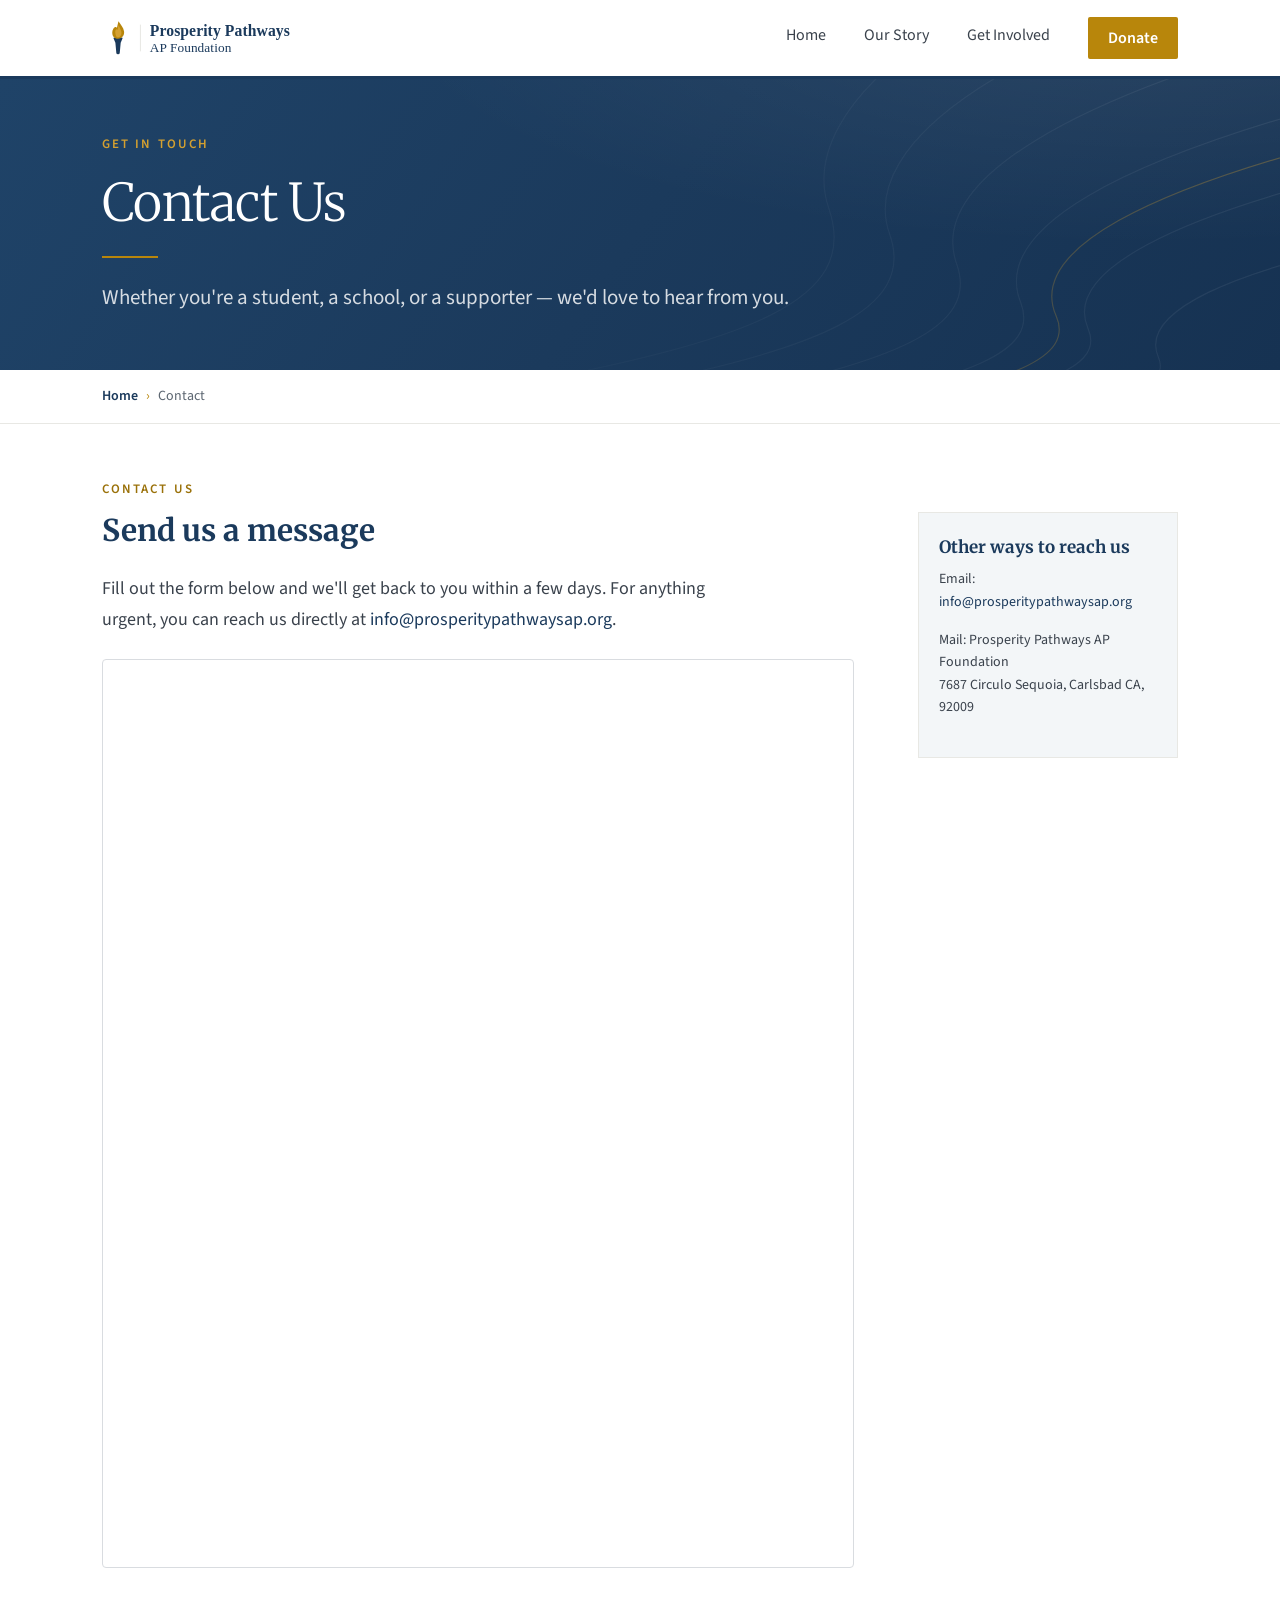
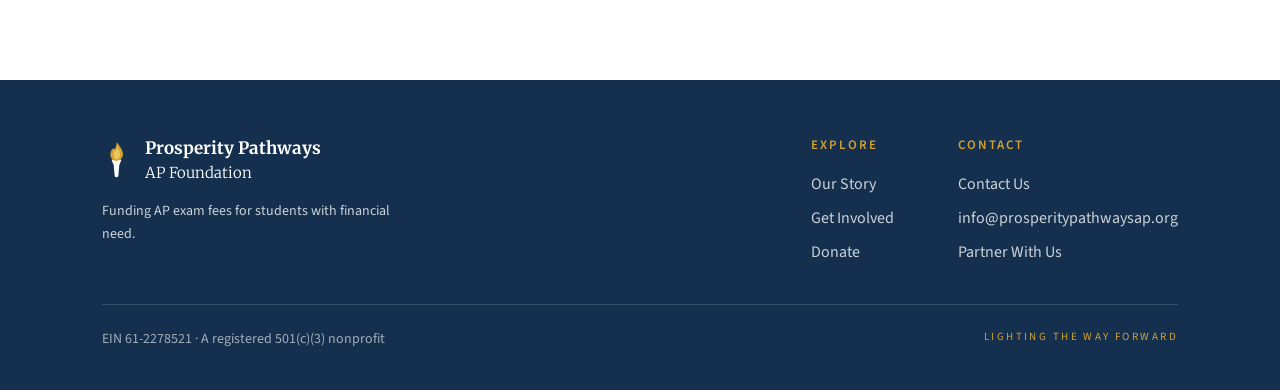
==== commit eefa8e97: "Update contact.html" ====
--- a/contact.html
+++ b/contact.html
@@ -67,7 +67,7 @@
     <main>
       <div id="contact-form">
         <div class="sec-head"><span class="eyebrow">Contact Us</span><h2>Send us a message</h2></div>
-        <p class="prose">Fill out the form below and we'll get back to you within a few days. For anything urgent, you can also reach us directly at <a href="mailto:info@prosperitypathwaysap.org">info@prosperitypathwaysap.org</a>.</p>
+        <p class="prose">Fill out the form below and we'll get back to you within a few days. For anything urgent, you can reach us directly at <a href="mailto:info@prosperitypathwaysap.org">info@prosperitypathwaysap.org</a>.</p>
 
         <div class="form-embed">
           <iframe src="https://docs.google.com/forms/d/e/1FAIpQLSdVLs15fi_yqYppVx7CFSvDbYmdbalvjp1qur3D40CuO0-2Pg/viewform?embedded=true" width="100%" height="900" frameborder="0" marginheight="0" marginwidth="0">Loading&hellip;</iframe>
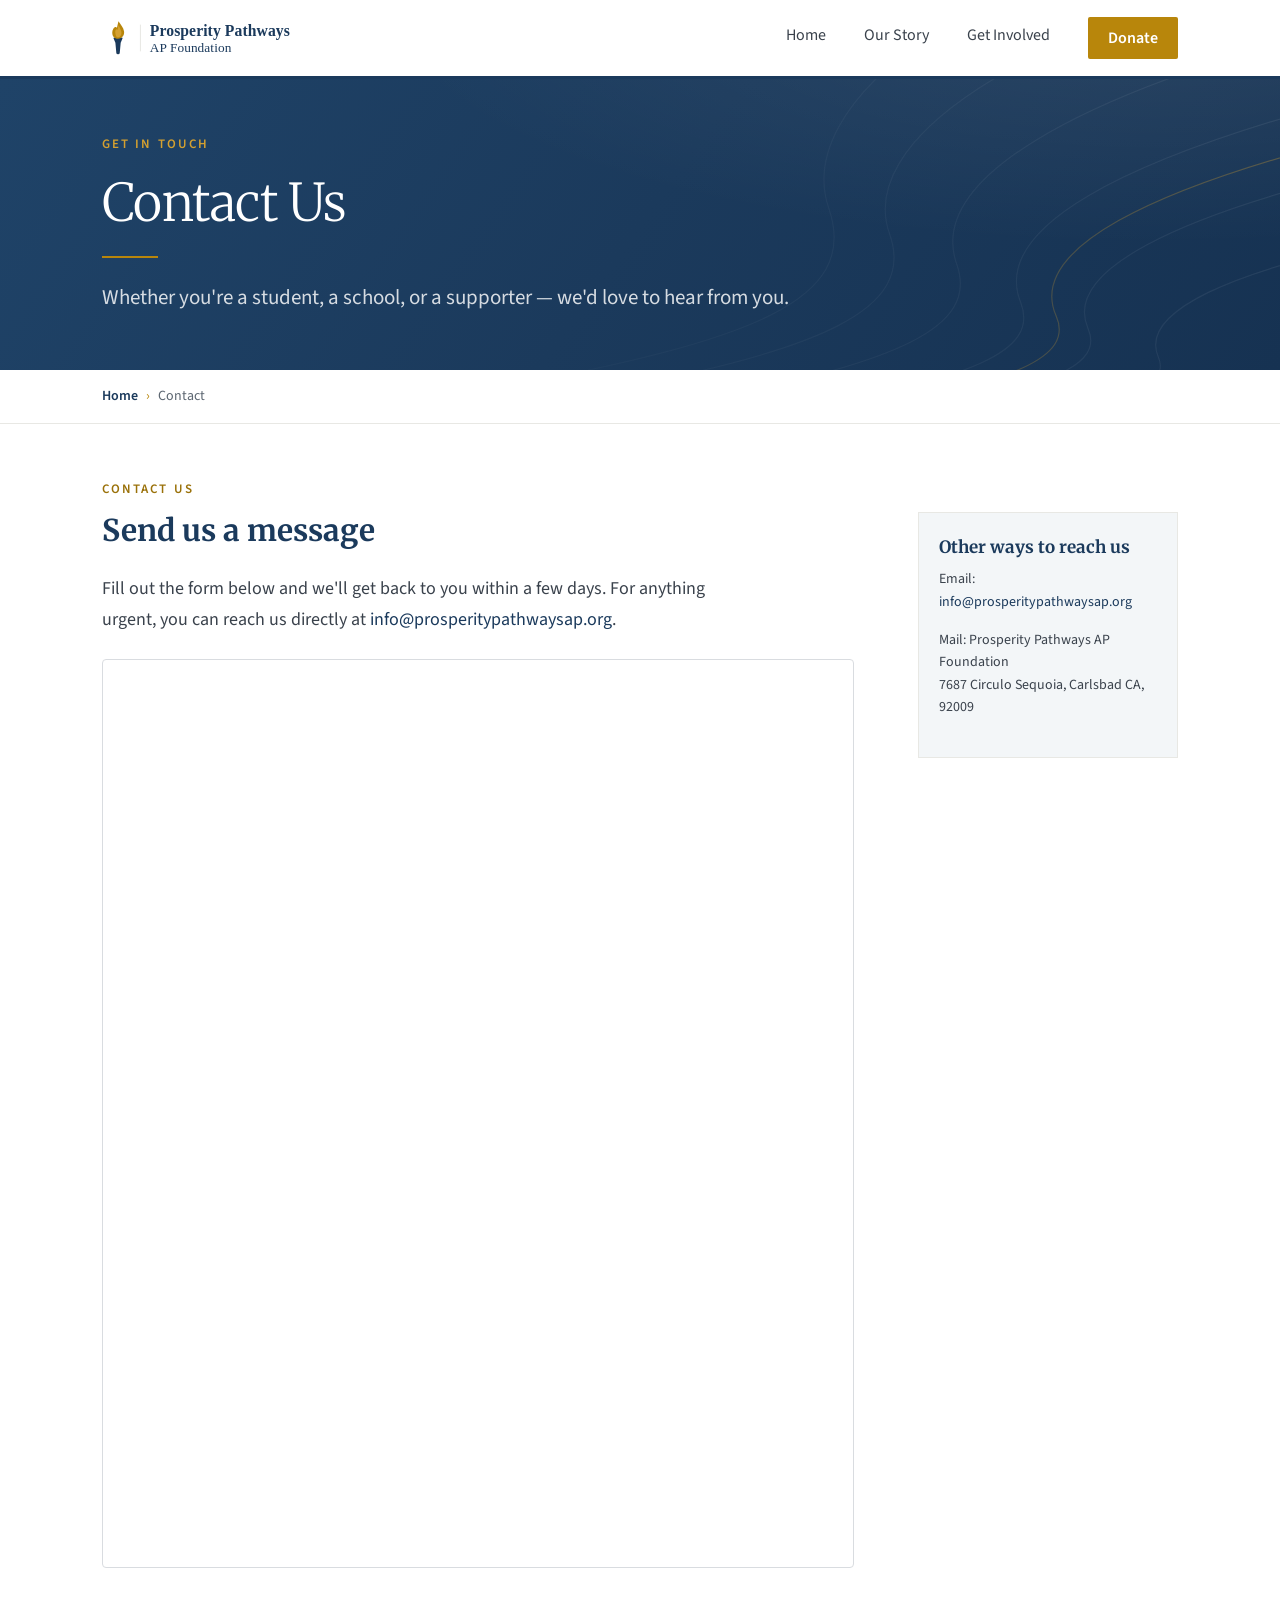
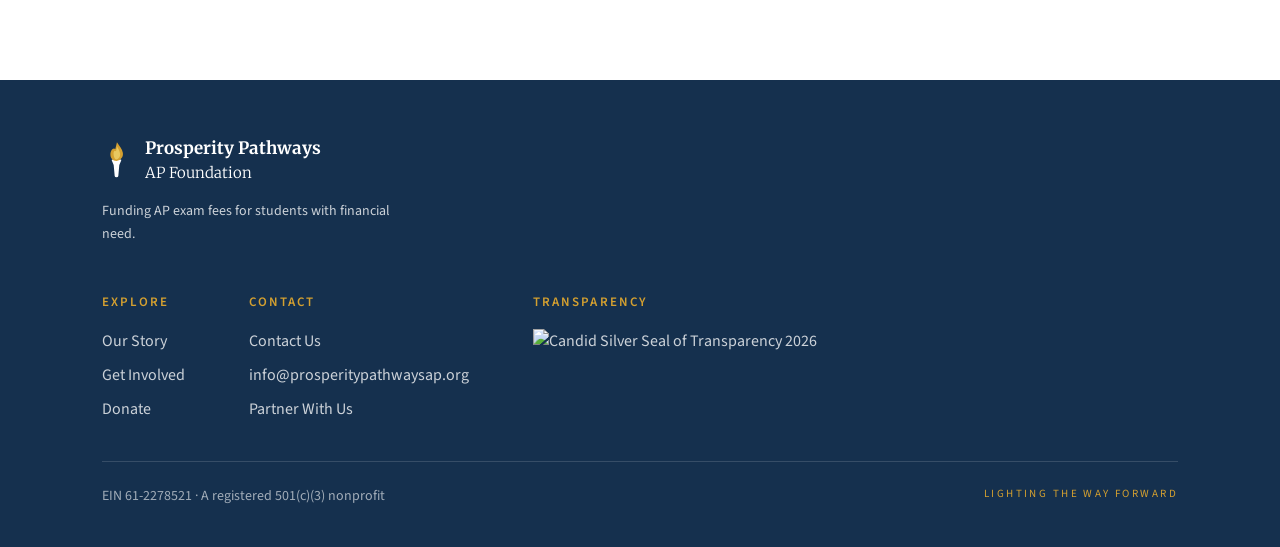
==== commit 90ae71fc: "Candid Seal Update" ====
--- a/contact.html
+++ b/contact.html
@@ -4,7 +4,7 @@
   <meta charset="utf-8">
   <meta name="viewport" content="width=device-width, initial-scale=1">
   <meta name="format-detection" content="telephone=no, date=no, address=no, email=no">
-  <title>Contact Us &mdash; Prosperity Pathways AP Foundation</title>
+  <title>Contact Us | Prosperity Pathways AP</title>
   <link rel="icon" href="assets/app-icon.svg">
   <link rel="stylesheet" href="site.css">
   <script
@@ -15,15 +15,15 @@
 <body>
   <header class="nav">
     <div class="container nav-inner">
-      <a class="nav-logo" href="index.html"><img src="assets/logo-horizontal.svg" alt="Prosperity Pathways AP Foundation"></a>
+      <a class="nav-logo" href="/"><img src="assets/logo-horizontal.svg" alt="Prosperity Pathways AP Foundation"></a>
       <button class="nav-toggle" aria-label="Open menu" aria-expanded="false">
         <span></span><span></span><span></span>
       </button>
       <nav class="nav-links">
-        <a href="index.html">Home</a>
-        <a href="our-story.html">Our Story</a>
-        <a href="get-involved.html">Get Involved</a>
-        <a href="donate.html" class="cta">Donate</a>
+        <a href="/">Home</a>
+        <a href="/our-story">Our Story</a>
+        <a href="/get-involved">Get Involved</a>
+        <a href="/donate" class="cta">Donate</a>
       </nav>
     </div>
   </header>
@@ -60,7 +60,7 @@
   </section>
 
   <div class="crumbs">
-    <div class="container crumbs-inner"><a href="index.html">Home</a><span class="sep">&rsaquo;</span><span>Contact</span></div>
+    <div class="container crumbs-inner"><a href="/">Home</a><span class="sep">&rsaquo;</span><span>Contact</span></div>
   </div>
 
   <div class="container layout">
@@ -98,18 +98,22 @@
           <div>
             <h4>Explore</h4>
             <ul>
-              <li><a href="our-story.html">Our Story</a></li>
-              <li><a href="get-involved.html">Get Involved</a></li>
-              <li><a href="donate.html">Donate</a></li>
+              <li><a href="/our-story">Our Story</a></li>
+              <li><a href="/get-involved">Get Involved</a></li>
+              <li><a href="/donate">Donate</a></li>
             </ul>
           </div>
           <div>
             <h4>Contact</h4>
             <ul>
-              <li><a href="contact.html">Contact Us</a></li>
+              <li><a href="/contact">Contact Us</a></li>
               <li><a href="mailto:info@prosperitypathwaysap.org">info@prosperitypathwaysap.org</a></li>
-              <li><a href="partner-with-us.html">Partner With Us</a></li>
+              <li><a href="/partner-with-us">Partner With Us</a></li>
             </ul>
+          </div>
+          <div>
+            <h4>Transparency</h4>
+            <a class="footer-seal" aria-label="Prosperity Pathways AP Foundation Candid profile" href="https://app.candid.org/profile/16427562/prosperity-pathways-ap-foundation-61-2278521/?pkId=6323ff2e-904f-4595-a7a8-46c8ab65e9bf" target="_blank" rel="noopener"><img alt="Candid Silver Seal of Transparency 2026" src="https://widgets.guidestar.org/prod/v1/pdp/transparency-seal/16427562/svg"></a>
           </div>
         </div>
       </div>
@@ -144,5 +148,6 @@
       }
     })();
   </script>
+<script type='module' src='https://static.cloudflareinsights.com/beacon.min.js' data-cf-beacon='{"token": "5867e298466c48e295efdd9d15eae82a"}'></script>
 </body>
 </html>
--- a/site.css
+++ b/site.css
@@ -1,266 +1,288 @@
-/* Prosperity Pathways AP Foundation — standalone website stylesheet.
-   Self-contained: design tokens + component styles, no build step. */
-
-@import url('https://fonts.googleapis.com/css2?family=Merriweather:wght@300;400;700&family=Source+Sans+3:wght@400;500;600;700&display=swap');
-
-:root {
-  --navy-900:#15304E; --navy-800:#1B3A5C; --navy-700:#244B71;
-  --navy-100:#E7ECF1; --navy-050:#F3F6F8;
-  --gold-700:#9A7109; --gold-600:#B8860B; --gold-400:#D4A030; --gold-100:#F6EDD6;
-  --ink-900:#1A1F26; --ink-700:#3A424C; --ink-500:#5C6671; --ink-400:#8A929C;
-  --line-300:#D9DCE0; --line-200:#E8E8E4; --paper-100:#F9F9F6; --white:#FFFFFF;
-
-  --font-serif:'Merriweather',Georgia,'Times New Roman',serif;
-  --font-sans:'Source Sans 3',-apple-system,BlinkMacSystemFont,'Segoe UI',sans-serif;
-
-  --container:1140px; --col-gap:64px; --sidebar:260px; --nav-h:76px;
-  --ease:cubic-bezier(.4,0,.2,1);
-}
-
-/* ---- Base ---- */
-*{box-sizing:border-box}
-html{scroll-behavior:smooth}
-body{margin:0;background:var(--white);color:var(--ink-700);
-  font-family:var(--font-sans);font-size:16px;line-height:1.5;-webkit-font-smoothing:antialiased}
-a{color:var(--navy-800);text-decoration:none}
-img{display:block}
-.container{max-width:var(--container);margin:0 auto;padding:0 32px}
-.eyebrow{font-size:13px;font-weight:600;letter-spacing:.16em;text-transform:uppercase;color:var(--gold-700)}
-
-/* ---- Nav ---- */
-.nav{position:sticky;top:0;z-index:50;background:var(--white);
-  border-bottom:3px solid var(--navy-800);box-shadow:0 1px 0 rgba(27,58,92,.06)}
-.nav-inner{height:var(--nav-h);display:flex;align-items:center;justify-content:space-between}
-.nav-logo img{height:44px}
-.nav-links{display:flex;align-items:center;gap:38px}
-.nav-links a{font-size:16px;font-weight:400;color:var(--ink-700);
-  padding-bottom:4px;border-bottom:2px solid transparent;transition:color .12s var(--ease)}
-.nav-links a:hover{color:var(--navy-800)}
-.nav-links a.active{font-weight:600;color:var(--navy-800);border-bottom-color:var(--gold-600)}
-.nav-links a.cta{color:var(--white);background:var(--gold-600);font-weight:600;
-  padding:9px 20px;border-radius:2px;border:0;transition:background .12s var(--ease)}
-.nav-links a.cta:hover{background:var(--gold-700)}
-
-/* ---- Hero ---- */
-.hero{
-  position:relative;
-  overflow:hidden;
-  background:
-    radial-gradient(110% 150% at 90% -25%, rgba(255,255,255,0.08), rgba(255,255,255,0) 55%),
-    linear-gradient(125deg, #1F4368 0%, #1B3A5C 50%, #163252 100%);
-  color:var(--white);min-height:280px;display:flex;align-items:center;text-align:left
-}
-.hero-contours{position:absolute;inset:0;width:100%;height:100%;pointer-events:none}
-.hero-inner{position:relative;z-index:1;padding-top:56px;padding-bottom:56px;width:100%}
-.hero .eyebrow{color:var(--gold-400);margin-bottom:18px}
-.hero h1{font-family:var(--font-serif);font-weight:300;font-size:52px;line-height:1.15;
-  letter-spacing:-.01em;margin:0;max-width:880px}
-.hero .rule{width:56px;height:2px;background:var(--gold-600);margin:24px 0 0}
-.hero p{font-size:21px;line-height:1.5;color:rgba(255,255,255,.82);margin:24px 0 0;max-width:720px}
-
-/* ---- Breadcrumb ---- */
-.crumbs{border-bottom:1px solid var(--line-200);background:var(--white)}
-.crumbs-inner{padding-top:16px;padding-bottom:16px;font-size:14px;color:var(--ink-500);display:flex;align-items:center;gap:8px;flex-wrap:wrap}
-.crumbs a{color:var(--navy-800);font-weight:600}
-.crumbs .sep{color:var(--gold-600)}
-
-/* ---- Two-column layout ---- */
-.layout{display:grid;grid-template-columns:1fr var(--sidebar);gap:var(--col-gap);
-  align-items:start;padding-top:56px;padding-bottom:88px}
-main{min-width:0}
-aside{position:sticky;top:calc(var(--nav-h) + 24px)}
-
-/* ---- Sidebar nav ---- */
-.side-h{font-size:13px;font-weight:600;letter-spacing:.16em;text-transform:uppercase;
-  color:var(--gold-700);padding-bottom:12px;border-bottom:2px solid var(--navy-800);margin:0}
-.side-list{list-style:none;margin:0;padding:0}
-.side-list li{border-bottom:1px solid var(--line-200)}
-.side-list a{display:block;font-size:16px;color:var(--ink-700);padding:11px 14px;
-  border-left:3px solid transparent;transition:background .12s var(--ease),color .12s var(--ease)}
-.side-list a:hover{background:var(--paper-100);color:var(--navy-800)}
-.side-list a.active{font-weight:600;color:var(--navy-800);border-left-color:var(--gold-600);background:var(--navy-050)}
-.side-help{margin-top:32px;padding:22px 20px;background:var(--navy-050);border:1px solid var(--line-200)}
-.side-help h3{font-family:var(--font-serif);font-weight:700;font-size:17px;color:var(--navy-800);margin:0 0 8px}
-.side-help p{font-size:14px;line-height:1.6;color:var(--ink-700);margin:0 0 16px}
-
-/* ---- Section heading ---- */
-.sec-head{margin-bottom:24px}
-.sec-head .eyebrow{display:block;margin-bottom:12px}
-.sec-head h2{font-family:var(--font-serif);font-weight:700;font-size:30px;line-height:1.3;color:var(--navy-800);margin:0}
-.sec-head h2.light{font-weight:300;font-size:40px}
-
-/* ---- Prose ---- */
-.prose{font-size:18px;line-height:1.7;color:var(--ink-700);max-width:660px}
-.prose p{margin:0 0 18px}
-.prose p:last-child{margin-bottom:0}
-.lead{font-size:21px;line-height:1.5;color:var(--ink-900);max-width:640px;margin:0 0 24px}
-
-/* ---- Buttons ---- */
-.btn{display:inline-flex;align-items:center;justify-content:center;gap:10px;
-  font-family:var(--font-sans);font-weight:600;font-size:16px;line-height:1.1;letter-spacing:.01em;
-  padding:11px 24px;border-radius:2px;border:1px solid transparent;cursor:pointer;
-  transition:background .12s var(--ease),color .12s var(--ease),border-color .12s var(--ease)}
-.btn-lg{padding:15px 34px;font-size:18px}
-.btn-sm{padding:7px 16px;font-size:14px}
-.btn-primary{background:var(--navy-800);color:var(--white);border-color:var(--navy-800)}
-.btn-primary:hover{background:var(--navy-700);border-color:var(--navy-700)}
-.btn-secondary{background:transparent;color:var(--navy-800);border-color:var(--navy-800)}
-.btn-secondary:hover{background:var(--navy-800);color:var(--white)}
-.btn-donate{background:var(--gold-600);color:var(--white);border-color:var(--gold-600)}
-.btn-donate:hover{background:var(--gold-700);border-color:var(--gold-700)}
-.btn-row{display:flex;gap:14px;flex-wrap:wrap}
-
-/* ---- Divider ---- */
-.hr{border:0;height:0;border-top:1px solid var(--line-200);margin:48px 0}
-.hr-gold{border:0;height:0;border-top:2px solid var(--gold-600);width:56px;margin:0}
-
-/* ---- Tabs (home) ---- */
-.tabs{margin-top:48px}
-.tabbar{display:flex;gap:36px;border-bottom:1px solid var(--line-300)}
-.tab{appearance:none;background:none;border:0;cursor:pointer;font-family:var(--font-serif);
-  font-size:19px;font-weight:300;color:var(--ink-500);padding:0 0 16px;margin-bottom:-1px;
-  border-bottom:2px solid transparent;transition:color .12s var(--ease)}
-.tab:hover{color:var(--navy-800)}
-.tab.active{font-weight:700;color:var(--navy-800);border-bottom-color:var(--gold-600)}
-.tabpanel{padding-top:32px}
-.tabpanel[hidden]{display:none}
-
-/* ---- Contact block ---- */
-.contact{margin-top:64px;background:var(--navy-800);color:var(--white);padding:40px}
-.contact .eyebrow{color:var(--gold-400);margin-bottom:14px}
-.contact h3{font-family:var(--font-serif);font-weight:300;font-size:30px;margin:0 0 14px;max-width:520px}
-.contact p{font-size:18px;line-height:1.6;color:rgba(255,255,255,.82);margin:0 0 24px;max-width:520px}
-.contact a{color:var(--gold-400)}
-.contact a.btn{color:var(--white)}
-
-/* ---- Impact list (donate) ---- */
-.impact-label{font-size:14px;font-weight:600;color:var(--ink-500);margin:0 0 14px}
-.impact-list{list-style:none;margin:0 0 36px;padding:0;display:flex;flex-direction:column;gap:10px;max-width:480px}
-.impact-list li{font-size:16px;line-height:1.5;color:var(--ink-700)}
-.impact-list strong{color:var(--navy-800);font-family:var(--font-serif);font-weight:700}
-.impact-list li.recommended{background:var(--gold-100);margin:0 -16px;padding:10px 16px;border-radius:4px}
-.impact-list .rec-tag{display:inline-block;margin-left:8px;font-size:11px;font-weight:700;letter-spacing:.08em;text-transform:uppercase;color:var(--gold-700);background:var(--white);padding:2px 8px;border-radius:999px;vertical-align:middle}
-.donate-action{display:flex;align-items:center;gap:18px;flex-wrap:wrap;margin-bottom:8px}
-.donate-widget{margin-bottom:8px;max-width:480px}
-.donate-action .note{font-size:14px;color:var(--ink-500)}
-.donate-action .note strong{color:var(--navy-800)}
-.other-input{font-family:var(--font-sans,inherit);font-size:16px;padding:13px 16px;border:1px solid var(--line-300);
-  border-radius:4px;width:160px;color:var(--navy-800)}
-.other-input:focus{outline:none;border-color:var(--navy-800)}
-
-/* ---- Definition list (contact) ---- */
-.dl{margin:0;display:grid;grid-template-columns:140px 1fr;row-gap:12px;font-size:16px}
-.dl dt{color:var(--ink-400);font-weight:600}
-.dl dd{margin:0}
-
-/* ---- Bio cards ---- */
-.bios{display:flex;flex-direction:column;gap:12px;margin-top:8px}
-.bio{border:1px solid var(--ink-100,#e8e6df);border-radius:6px;padding:0 20px}
-.bio summary{display:flex;gap:20px;align-items:center;padding:16px 0;cursor:pointer;list-style:none}
-.bio summary::-webkit-details-marker{display:none}
-.bio summary::marker{content:''}
-.bio .mono,.bio .avatar{width:76px;height:76px;flex:none;border-radius:2px;background:var(--navy-800);color:var(--white);
-  display:flex;align-items:center;justify-content:center;font-family:var(--font-serif);font-weight:300;font-size:26px;overflow:hidden}
-.bio .avatar img{width:100%;height:100%;object-fit:cover;display:block}
-.bio .avatar .avatar-fallback{width:100%;height:100%;display:none;align-items:center;justify-content:center}
-.bio .bio-head{flex:1}
-.bio h3{font-family:var(--font-serif);font-weight:700;font-size:17px;color:var(--navy-800);margin:0}
-.bio .role{font-size:12px;font-weight:600;letter-spacing:.14em;text-transform:uppercase;color:var(--gold-700);margin:4px 0 0}
-.bio .role .tag{display:inline-block;margin-left:8px;padding:2px 8px;border-radius:999px;background:var(--ink-100,#f0efe9);color:var(--ink-500);font-size:11px;letter-spacing:.1em;text-transform:uppercase;font-weight:600;vertical-align:middle}
-.bio .chevron{flex:none;font-size:22px;color:var(--ink-400);transition:transform .2s ease}
-.bio[open] .chevron{transform:rotate(90deg)}
-.bio p{font-size:15px;line-height:1.7;color:var(--ink-700);margin:0 0 14px;max-width:560px}
-.bio p:last-of-type{margin-bottom:20px}
-.bios + .sec-head,.bios + .bio-group-head{margin-top:48px}
-.bio-group-head{font-family:var(--font-serif);font-weight:700;font-size:16px;color:var(--navy-800);margin:0 0 16px}
-
-/* ---- Testimonials ---- */
-.testimonials{display:grid;grid-template-columns:repeat(auto-fit,minmax(280px,1fr));gap:24px;margin-bottom:48px}
-.testimonial{background:var(--white);border:1px solid var(--line-300);padding:28px}
-.testimonial .quote-mark{font-family:var(--font-serif);font-size:48px;line-height:.6;color:var(--gold-600);margin:0 0 8px}
-.testimonial .quote-text{font-size:16px;line-height:1.7;color:var(--ink-700);margin:0 0 22px}
-.testimonial .t-foot{display:flex;align-items:center;gap:14px}
-.testimonial .avatar{width:48px;height:48px;flex:none;border-radius:2px;background:var(--navy-800);color:var(--white);
-  display:flex;align-items:center;justify-content:center;font-family:var(--font-serif);font-weight:300;font-size:17px;overflow:hidden}
-.testimonial .avatar img{width:100%;height:100%;object-fit:cover;display:block}
-.testimonial .avatar .avatar-fallback{width:100%;height:100%;display:none;align-items:center;justify-content:center}
-.testimonial .t-name{font-weight:700;color:var(--navy-800);font-size:15px}
-.testimonial .t-role{font-size:13px;color:var(--ink-500)}
-
-/* ---- Get Involved sections ---- */
-.involve{margin-bottom:48px}
-.involve:last-child{margin-bottom:0}
-.involve p{max-width:620px;margin:0 0 22px}
-
-/* ---- Footer ---- */
-.footer{background:var(--navy-900);color:rgba(255,255,255,.78)}
-.footer-inner{padding-top:56px;padding-bottom:40px}
-.footer-top{display:flex;justify-content:space-between;gap:48px;flex-wrap:wrap}
-.footer-brand{max-width:320px}
-.footer-brand .row{display:flex;align-items:center;gap:14px;margin-bottom:16px}
-.footer-brand img{height:40px}
-.footer-brand .nm{font-family:var(--font-serif);font-weight:700;font-size:17px;color:var(--white)}
-.footer-brand .nm span{display:block;font-weight:300;font-size:15px}
-.footer-brand p{font-size:14px;line-height:1.6;margin:0}
-.footer-cols{display:flex;gap:64px;flex-wrap:wrap}
-.footer-cols h4{font-size:13px;font-weight:600;letter-spacing:.16em;text-transform:uppercase;color:var(--gold-400);margin:0 0 16px}
-.footer-cols ul{list-style:none;margin:0;padding:0;display:flex;flex-direction:column;gap:10px}
-.footer-cols a{color:rgba(255,255,255,.78);transition:color .12s var(--ease)}
-.footer-cols a:hover{color:var(--white)}
-.footer-bot{border-top:1px solid rgba(255,255,255,.14);margin-top:40px;padding-top:24px;
-  display:flex;justify-content:space-between;gap:16px;flex-wrap:wrap}
-.footer-bot .ein{font-size:14px;color:rgba(255,255,255,.6)}
-.footer-bot .tag{font-size:11px;letter-spacing:.22em;text-transform:uppercase;color:var(--gold-400)}
-
-/* ---- Form embed (share your story) ---- */
-.form-embed{width:100%;border:1px solid var(--line-300);border-radius:4px;margin:24px 0}
-
-/* ---- Hamburger toggle (hidden on desktop) ---- */
-.nav-toggle{display:none;flex-direction:column;justify-content:center;gap:5px;
-  width:32px;height:32px;background:none;border:0;cursor:pointer;padding:0}
-.nav-toggle span{display:block;width:100%;height:2px;background:var(--navy-800);
-  transition:transform .2s var(--ease),opacity .2s var(--ease)}
-.nav-toggle.open span:nth-child(1){transform:translateY(7px) rotate(45deg)}
-.nav-toggle.open span:nth-child(2){opacity:0}
-.nav-toggle.open span:nth-child(3){transform:translateY(-7px) rotate(-45deg)}
-
-/* ---- Sidebar accordion toggle (acts as plain heading on desktop) ---- */
-.side-h-toggle{display:flex;align-items:center;justify-content:space-between;width:100%;
-  background:none;border:0;cursor:default;text-align:left;font:inherit;
-  font-size:13px;font-weight:600;letter-spacing:.16em;text-transform:uppercase;
-  color:var(--gold-700);padding-bottom:12px;border-bottom:2px solid var(--navy-800);margin:0}
-.side-h-arrow{display:none}
-
-/* ---- Responsive ---- */
-@media (max-width:880px){
-  .layout{grid-template-columns:1fr;gap:48px}
-  aside{position:static}
-  .hero h1{font-size:38px}
-  .nav-logo img{height:38px}
-}
-
-@media (max-width:880px){
-  /* Sidebar becomes a real accordion only at narrower widths, where it would otherwise drop below content */
-  .side-h-toggle{cursor:pointer}
-  .side-h-arrow{display:inline-block;transition:transform .2s var(--ease)}
-  .side-h-toggle[aria-expanded="true"] .side-h-arrow{transform:rotate(180deg)}
-  .side-list-wrap{max-height:0;overflow:hidden;transition:max-height .25s var(--ease)}
-  .side-list-wrap.open{max-height:600px}
-}
-
-@media (max-width:768px){
-  .nav-toggle{display:flex}
-  .nav-links{display:none;position:absolute;top:100%;left:0;right:0;
-    flex-direction:column;align-items:stretch;gap:0;background:var(--white);
-    border-bottom:3px solid var(--navy-800);box-shadow:0 8px 16px rgba(27,58,92,.12);
-    padding:8px 0}
-  .nav-links.open{display:flex}
-  .nav-links a{padding:14px 32px;border-bottom:1px solid var(--line-200);border-left:0}
-  .nav-links a.cta{margin:8px 32px;text-align:center;border-radius:2px}
-  .nav{position:relative}
-}
-
-@media (max-width:560px){
-  .hero h1{font-size:32px}
-  body{overflow-x:hidden}
-}
+/* Prosperity Pathways AP Foundation — standalone website stylesheet.
+   Self-contained: design tokens + component styles, no build step. */
+
+@import url('https://fonts.googleapis.com/css2?family=Merriweather:wght@300;400;700&family=Source+Sans+3:wght@400;500;600;700&display=swap');
+
+:root {
+  --navy-900:#15304E; --navy-800:#1B3A5C; --navy-700:#244B71;
+  --navy-100:#E7ECF1; --navy-050:#F3F6F8;
+  --gold-700:#9A7109; --gold-600:#B8860B; --gold-400:#D4A030; --gold-100:#F6EDD6;
+  --ink-900:#1A1F26; --ink-700:#3A424C; --ink-500:#5C6671; --ink-400:#8A929C;
+  --line-300:#D9DCE0; --line-200:#E8E8E4; --paper-100:#F9F9F6; --white:#FFFFFF;
+
+  --font-serif:'Merriweather',Georgia,'Times New Roman',serif;
+  --font-sans:'Source Sans 3',-apple-system,BlinkMacSystemFont,'Segoe UI',sans-serif;
+
+  --container:1140px; --col-gap:64px; --sidebar:260px; --nav-h:76px;
+  --ease:cubic-bezier(.4,0,.2,1);
+}
+
+/* ---- Base ---- */
+*{box-sizing:border-box}
+html{scroll-behavior:smooth}
+body{margin:0;background:var(--white);color:var(--ink-700);
+  font-family:var(--font-sans);font-size:16px;line-height:1.5;-webkit-font-smoothing:antialiased}
+a{color:var(--navy-800);text-decoration:none}
+img{display:block}
+.container{max-width:var(--container);margin:0 auto;padding:0 32px}
+.eyebrow{font-size:13px;font-weight:600;letter-spacing:.16em;text-transform:uppercase;color:var(--gold-700)}
+
+/* ---- Nav ---- */
+.nav{position:sticky;top:0;z-index:50;background:var(--white);
+  border-bottom:3px solid var(--navy-800);box-shadow:0 1px 0 rgba(27,58,92,.06)}
+.nav-inner{height:var(--nav-h);display:flex;align-items:center;justify-content:space-between}
+.nav-logo img{height:44px}
+.nav-links{display:flex;align-items:center;gap:38px}
+.nav-links a{font-size:16px;font-weight:400;color:var(--ink-700);
+  padding-bottom:4px;border-bottom:2px solid transparent;transition:color .12s var(--ease)}
+.nav-links a:hover{color:var(--navy-800)}
+.nav-links a.active{font-weight:600;color:var(--navy-800);border-bottom-color:var(--gold-600)}
+.nav-links a.cta{color:var(--white);background:var(--gold-600);font-weight:600;
+  padding:9px 20px;border-radius:2px;border:0;transition:background .12s var(--ease)}
+.nav-links a.cta:hover{background:var(--gold-700)}
+
+/* ---- Hero ---- */
+.hero{
+  position:relative;
+  overflow:hidden;
+  background:
+    radial-gradient(110% 150% at 90% -25%, rgba(255,255,255,0.08), rgba(255,255,255,0) 55%),
+    linear-gradient(125deg, #1F4368 0%, #1B3A5C 50%, #163252 100%);
+  color:var(--white);min-height:280px;display:flex;align-items:center;text-align:left
+}
+.hero-contours{position:absolute;inset:0;width:100%;height:100%;pointer-events:none}
+.hero-inner{position:relative;z-index:1;padding-top:56px;padding-bottom:56px;width:100%}
+.hero .eyebrow{color:var(--gold-400);margin-bottom:18px}
+.hero h1{font-family:var(--font-serif);font-weight:300;font-size:52px;line-height:1.15;
+  letter-spacing:-.01em;margin:0;max-width:880px}
+.hero .rule{width:56px;height:2px;background:var(--gold-600);margin:24px 0 0}
+.hero p{font-size:21px;line-height:1.5;color:rgba(255,255,255,.82);margin:24px 0 0;max-width:720px}
+
+/* ---- Breadcrumb ---- */
+.crumbs{border-bottom:1px solid var(--line-200);background:var(--white)}
+.crumbs-inner{padding-top:16px;padding-bottom:16px;font-size:14px;color:var(--ink-500);display:flex;align-items:center;gap:8px;flex-wrap:wrap}
+.crumbs a{color:var(--navy-800);font-weight:600}
+.crumbs .sep{color:var(--gold-600)}
+
+/* ---- Two-column layout ---- */
+.layout{display:grid;grid-template-columns:1fr var(--sidebar);gap:var(--col-gap);
+  align-items:start;padding-top:56px;padding-bottom:88px}
+main{min-width:0}
+aside{position:sticky;top:calc(var(--nav-h) + 24px)}
+
+/* ---- Sidebar nav ---- */
+.side-h{font-size:13px;font-weight:600;letter-spacing:.16em;text-transform:uppercase;
+  color:var(--gold-700);padding-bottom:12px;border-bottom:2px solid var(--navy-800);margin:0}
+.side-list{list-style:none;margin:0;padding:0}
+.side-list li{border-bottom:1px solid var(--line-200)}
+.side-list a{display:block;font-size:16px;color:var(--ink-700);padding:11px 14px;
+  border-left:3px solid transparent;transition:background .12s var(--ease),color .12s var(--ease)}
+.side-list a:hover{background:var(--paper-100);color:var(--navy-800)}
+.side-list a.active{font-weight:600;color:var(--navy-800);border-left-color:var(--gold-600);background:var(--navy-050)}
+.side-help{margin-top:32px;padding:22px 20px;background:var(--navy-050);border:1px solid var(--line-200)}
+.side-help h3{font-family:var(--font-serif);font-weight:700;font-size:17px;color:var(--navy-800);margin:0 0 8px}
+.side-help p{font-size:14px;line-height:1.6;color:var(--ink-700);margin:0 0 16px}
+
+/* ---- Section heading ---- */
+.sec-head{margin-bottom:24px}
+.sec-head .eyebrow{display:block;margin-bottom:12px}
+.sec-head h2{font-family:var(--font-serif);font-weight:700;font-size:30px;line-height:1.3;color:var(--navy-800);margin:0}
+.sec-head h2.light{font-weight:300;font-size:40px}
+
+/* ---- Prose ---- */
+.prose{font-size:18px;line-height:1.7;color:var(--ink-700);max-width:660px}
+.prose p{margin:0 0 18px}
+.prose p:last-child{margin-bottom:0}
+.lead{font-size:21px;line-height:1.5;color:var(--ink-900);max-width:640px;margin:0 0 24px}
+
+/* ---- Buttons ---- */
+.btn{display:inline-flex;align-items:center;justify-content:center;gap:10px;
+  font-family:var(--font-sans);font-weight:600;font-size:16px;line-height:1.1;letter-spacing:.01em;
+  padding:11px 24px;border-radius:2px;border:1px solid transparent;cursor:pointer;
+  transition:background .12s var(--ease),color .12s var(--ease),border-color .12s var(--ease)}
+.btn-lg{padding:15px 34px;font-size:18px}
+.btn-sm{padding:7px 16px;font-size:14px}
+.btn-primary{background:var(--navy-800);color:var(--white);border-color:var(--navy-800)}
+.btn-primary:hover{background:var(--navy-700);border-color:var(--navy-700)}
+.btn-secondary{background:transparent;color:var(--navy-800);border-color:var(--navy-800)}
+.btn-secondary:hover{background:var(--navy-800);color:var(--white)}
+.btn-donate{background:var(--gold-600);color:var(--white);border-color:var(--gold-600)}
+.btn-donate:hover{background:var(--gold-700);border-color:var(--gold-700)}
+.btn-row{display:flex;gap:14px;flex-wrap:wrap}
+
+/* ---- Divider ---- */
+.hr{border:0;height:0;border-top:1px solid var(--line-200);margin:48px 0}
+.hr-gold{border:0;height:0;border-top:2px solid var(--gold-600);width:56px;margin:0}
+
+/* ---- Tabs (home) ---- */
+.tabs{margin-top:48px}
+.tabbar{display:flex;gap:36px;border-bottom:1px solid var(--line-300)}
+.tab{appearance:none;background:none;border:0;cursor:pointer;font-family:var(--font-serif);
+  font-size:19px;font-weight:300;color:var(--ink-500);padding:0 0 16px;margin-bottom:-1px;
+  border-bottom:2px solid transparent;transition:color .12s var(--ease)}
+.tab:hover{color:var(--navy-800)}
+.tab.active{font-weight:700;color:var(--navy-800);border-bottom-color:var(--gold-600)}
+.tabpanel{padding-top:32px}
+.tabpanel[hidden]{display:none}
+
+/* ---- Contact block ---- */
+.contact{margin-top:64px;background:var(--navy-800);color:var(--white);padding:40px}
+.contact .eyebrow{color:var(--gold-400);margin-bottom:14px}
+.contact h3{font-family:var(--font-serif);font-weight:300;font-size:30px;margin:0 0 14px;max-width:520px}
+.contact p{font-size:18px;line-height:1.6;color:rgba(255,255,255,.82);margin:0 0 24px;max-width:520px}
+.contact a{color:var(--gold-400)}
+.contact a.btn{color:var(--white)}
+
+/* ---- Impact list (donate) ---- */
+.impact-label{font-size:14px;font-weight:600;color:var(--ink-500);margin:0 0 14px}
+.impact-list{list-style:none;margin:0 0 36px;padding:0;display:flex;flex-direction:column;gap:10px;max-width:480px}
+.impact-list li{font-size:16px;line-height:1.5;color:var(--ink-700)}
+.impact-list strong{color:var(--navy-800);font-family:var(--font-serif);font-weight:700}
+.impact-list li.recommended{background:var(--gold-100);margin:0 -16px;padding:10px 16px;border-radius:4px}
+.impact-list .rec-tag{display:inline-block;margin-left:8px;font-size:11px;font-weight:700;letter-spacing:.08em;text-transform:uppercase;color:var(--gold-700);background:var(--white);padding:2px 8px;border-radius:999px;vertical-align:middle}
+.donate-action{display:flex;align-items:center;gap:18px;flex-wrap:wrap;margin-bottom:8px}
+.donate-widget{margin-bottom:8px;max-width:480px}
+.donate-action .note{font-size:14px;color:var(--ink-500)}
+.donate-action .note strong{color:var(--navy-800)}
+.other-input{font-family:var(--font-sans,inherit);font-size:16px;padding:13px 16px;border:1px solid var(--line-300);
+  border-radius:4px;width:160px;color:var(--navy-800)}
+.other-input:focus{outline:none;border-color:var(--navy-800)}
+
+/* ---- Impact stats (home) ---- */
+.impact-stats{border-top:1px solid var(--line-200);border-bottom:1px solid var(--line-200);
+  padding-top:36px;padding-bottom:36px}
+.impact-stats .stat-row{display:grid;grid-template-columns:repeat(3,1fr);gap:32px;margin-bottom:22px}
+.impact-stats .stat-num{font-family:var(--font-serif);font-weight:700;font-size:44px;line-height:1;color:var(--navy-800)}
+.impact-stats .stat-label{font-size:13px;font-weight:600;letter-spacing:.14em;text-transform:uppercase;color:var(--gold-700);margin-top:10px}
+.impact-stats .stat-note{font-size:16px;line-height:1.6;color:var(--ink-500);margin:0;max-width:620px}
+
+/* ---- Definition list (contact) ---- */
+.dl{margin:0;display:grid;grid-template-columns:140px 1fr;row-gap:12px;font-size:16px}
+.dl dt{color:var(--ink-400);font-weight:600}
+.dl dd{margin:0}
+
+/* ---- Bio cards ---- */
+.bios{display:flex;flex-direction:column;gap:12px;margin-top:8px}
+.bio{border:1px solid var(--ink-100,#e8e6df);border-radius:6px;padding:0 20px}
+.bio summary{display:flex;gap:20px;align-items:center;padding:16px 0;cursor:pointer;list-style:none}
+.bio summary::-webkit-details-marker{display:none}
+.bio summary::marker{content:''}
+.bio .mono,.bio .avatar{width:76px;height:76px;flex:none;border-radius:2px;background:var(--navy-800);color:var(--white);
+  display:flex;align-items:center;justify-content:center;font-family:var(--font-serif);font-weight:300;font-size:26px;overflow:hidden}
+.bio .avatar img{width:100%;height:100%;object-fit:cover;display:block}
+.bio .avatar .avatar-fallback{width:100%;height:100%;display:none;align-items:center;justify-content:center}
+.bio .bio-head{flex:1}
+.bio h3{font-family:var(--font-serif);font-weight:700;font-size:17px;color:var(--navy-800);margin:0}
+.bio .role{font-size:12px;font-weight:600;letter-spacing:.14em;text-transform:uppercase;color:var(--gold-700);margin:4px 0 0}
+.bio .role .tag{display:inline-block;margin-left:8px;padding:2px 8px;border-radius:999px;background:var(--ink-100,#f0efe9);color:var(--ink-500);font-size:11px;letter-spacing:.1em;text-transform:uppercase;font-weight:600;vertical-align:middle}
+.bio .chevron{flex:none;font-size:22px;color:var(--ink-400);transition:transform .2s ease}
+.bio[open] .chevron{transform:rotate(90deg)}
+.bio p{font-size:15px;line-height:1.7;color:var(--ink-700);margin:0 0 14px;max-width:560px}
+.bio p:last-of-type{margin-bottom:20px}
+.bios + .sec-head,.bios + .bio-group-head{margin-top:48px}
+.bio-group-head{font-family:var(--font-serif);font-weight:700;font-size:16px;color:var(--navy-800);margin:0 0 16px}
+
+/* ---- Testimonials ---- */
+.testimonials{display:grid;grid-template-columns:repeat(auto-fit,minmax(280px,1fr));gap:24px;margin-bottom:48px}
+.testimonial{background:var(--white);border:1px solid var(--line-300);padding:28px}
+.testimonial .quote-mark{font-family:var(--font-serif);font-size:48px;line-height:.6;color:var(--gold-600);margin:0 0 8px}
+.testimonial .quote-text{font-size:16px;line-height:1.7;color:var(--ink-700);margin:0 0 22px}
+.testimonial .t-foot{display:flex;align-items:center;gap:14px}
+.testimonial .avatar{width:48px;height:48px;flex:none;border-radius:2px;background:var(--navy-800);color:var(--white);
+  display:flex;align-items:center;justify-content:center;font-family:var(--font-serif);font-weight:300;font-size:17px;overflow:hidden}
+.testimonial .avatar img{width:100%;height:100%;object-fit:cover;display:block}
+.testimonial .avatar .avatar-fallback{width:100%;height:100%;display:none;align-items:center;justify-content:center}
+.testimonial .t-name{font-weight:700;color:var(--navy-800);font-size:15px}
+.testimonial .t-role{font-size:13px;color:var(--ink-500)}
+
+/* ---- Get Involved sections ---- */
+.involve{margin-bottom:48px}
+.involve:last-child{margin-bottom:0}
+.involve p{max-width:620px;margin:0 0 22px}
+
+/* ---- Footer ---- */
+.footer{background:var(--navy-900);color:rgba(255,255,255,.78)}
+.footer-inner{padding-top:56px;padding-bottom:40px}
+.footer-top{display:flex;justify-content:space-between;gap:48px;flex-wrap:wrap}
+.footer-brand{max-width:320px}
+.footer-brand .row{display:flex;align-items:center;gap:14px;margin-bottom:16px}
+.footer-brand img{height:40px}
+.footer-brand .nm{font-family:var(--font-serif);font-weight:700;font-size:17px;color:var(--white)}
+.footer-brand .nm span{display:block;font-weight:300;font-size:15px}
+.footer-brand p{font-size:14px;line-height:1.6;margin:0}
+.footer-cols{display:flex;gap:64px;flex-wrap:wrap}
+.footer-cols h4{font-size:13px;font-weight:600;letter-spacing:.16em;text-transform:uppercase;color:var(--gold-400);margin:0 0 16px}
+.footer-cols ul{list-style:none;margin:0;padding:0;display:flex;flex-direction:column;gap:10px}
+.footer-cols a{color:rgba(255,255,255,.78);transition:color .12s var(--ease)}
+.footer-cols a:hover{color:var(--white)}
+.footer-seal{display:inline-block}
+.footer-seal img{height:92px;width:auto;display:block}
+.footer-bot{border-top:1px solid rgba(255,255,255,.14);margin-top:40px;padding-top:24px;
+  display:flex;justify-content:space-between;gap:16px;flex-wrap:wrap}
+.footer-bot .ein{font-size:14px;color:rgba(255,255,255,.6)}
+.footer-bot .tag{font-size:11px;letter-spacing:.22em;text-transform:uppercase;color:var(--gold-400)}
+/* ---- Candid seal callout ---- */
+.seal-block{display:flex;align-items:center;gap:20px;background:var(--navy-050);
+  border:1px solid var(--line-200);padding-top:20px;padding-bottom:20px;
+  padding-left:20px;padding-right:20px;margin-bottom:32px;max-width:620px}
+.seal-block img{height:96px;width:auto;display:block;flex:none}
+.seal-block .seal-text strong{display:block;font-family:var(--font-serif);font-weight:700;
+  font-size:15px;color:var(--navy-800);margin-bottom:6px}
+.seal-block .seal-text p{font-size:14px;line-height:1.6;color:var(--ink-700);margin:0}
+
+/* ---- Form embed (share your story) ---- */
+.form-embed{width:100%;border:1px solid var(--line-300);border-radius:4px;margin:24px 0}
+
+/* ---- Hamburger toggle (hidden on desktop) ---- */
+.nav-toggle{display:none;flex-direction:column;justify-content:center;gap:5px;
+  width:32px;height:32px;background:none;border:0;cursor:pointer;padding:0}
+.nav-toggle span{display:block;width:100%;height:2px;background:var(--navy-800);
+  transition:transform .2s var(--ease),opacity .2s var(--ease)}
+.nav-toggle.open span:nth-child(1){transform:translateY(7px) rotate(45deg)}
+.nav-toggle.open span:nth-child(2){opacity:0}
+.nav-toggle.open span:nth-child(3){transform:translateY(-7px) rotate(-45deg)}
+
+/* ---- Sidebar accordion toggle (acts as plain heading on desktop) ---- */
+.side-h-toggle{display:flex;align-items:center;justify-content:space-between;width:100%;
+  background:none;border:0;cursor:default;text-align:left;font:inherit;
+  font-size:13px;font-weight:600;letter-spacing:.16em;text-transform:uppercase;
+  color:var(--gold-700);padding-bottom:12px;border-bottom:2px solid var(--navy-800);margin:0}
+.side-h-arrow{display:none}
+
+/* ---- Responsive ---- */
+@media (max-width:880px){
+  .layout{grid-template-columns:1fr;gap:48px}
+  aside{position:static}
+  .hero h1{font-size:38px}
+  .nav-logo img{height:38px}
+}
+
+@media (max-width:880px){
+  /* Sidebar becomes a real accordion only at narrower widths, where it would otherwise drop below content */
+  .side-h-toggle{cursor:pointer}
+  .side-h-arrow{display:inline-block;transition:transform .2s var(--ease)}
+  .side-h-toggle[aria-expanded="true"] .side-h-arrow{transform:rotate(180deg)}
+  .side-list-wrap{max-height:0;overflow:hidden;transition:max-height .25s var(--ease)}
+  .side-list-wrap.open{max-height:600px}
+}
+
+@media (max-width:768px){
+  .nav-toggle{display:flex}
+  .nav-links{display:none;position:absolute;top:100%;left:0;right:0;
+    flex-direction:column;align-items:stretch;gap:0;background:var(--white);
+    border-bottom:3px solid var(--navy-800);box-shadow:0 8px 16px rgba(27,58,92,.12);
+    padding:8px 0}
+  .nav-links.open{display:flex}
+  .nav-links a{padding:14px 32px;border-bottom:1px solid var(--line-200);border-left:0}
+  .nav-links a.cta{margin:8px 32px;text-align:center;border-radius:2px}
+  .nav{position:relative}
+}
+
+@media (max-width:560px){
+  .hero h1{font-size:32px}
+  body{overflow-x:hidden}
+  .impact-stats .stat-row{grid-template-columns:1fr;gap:24px}
+  .impact-stats .stat-num{font-size:36px}
+  .seal-block{flex-direction:column;align-items:flex-start;gap:14px}
+  .footer-seal img{height:80px}
+}
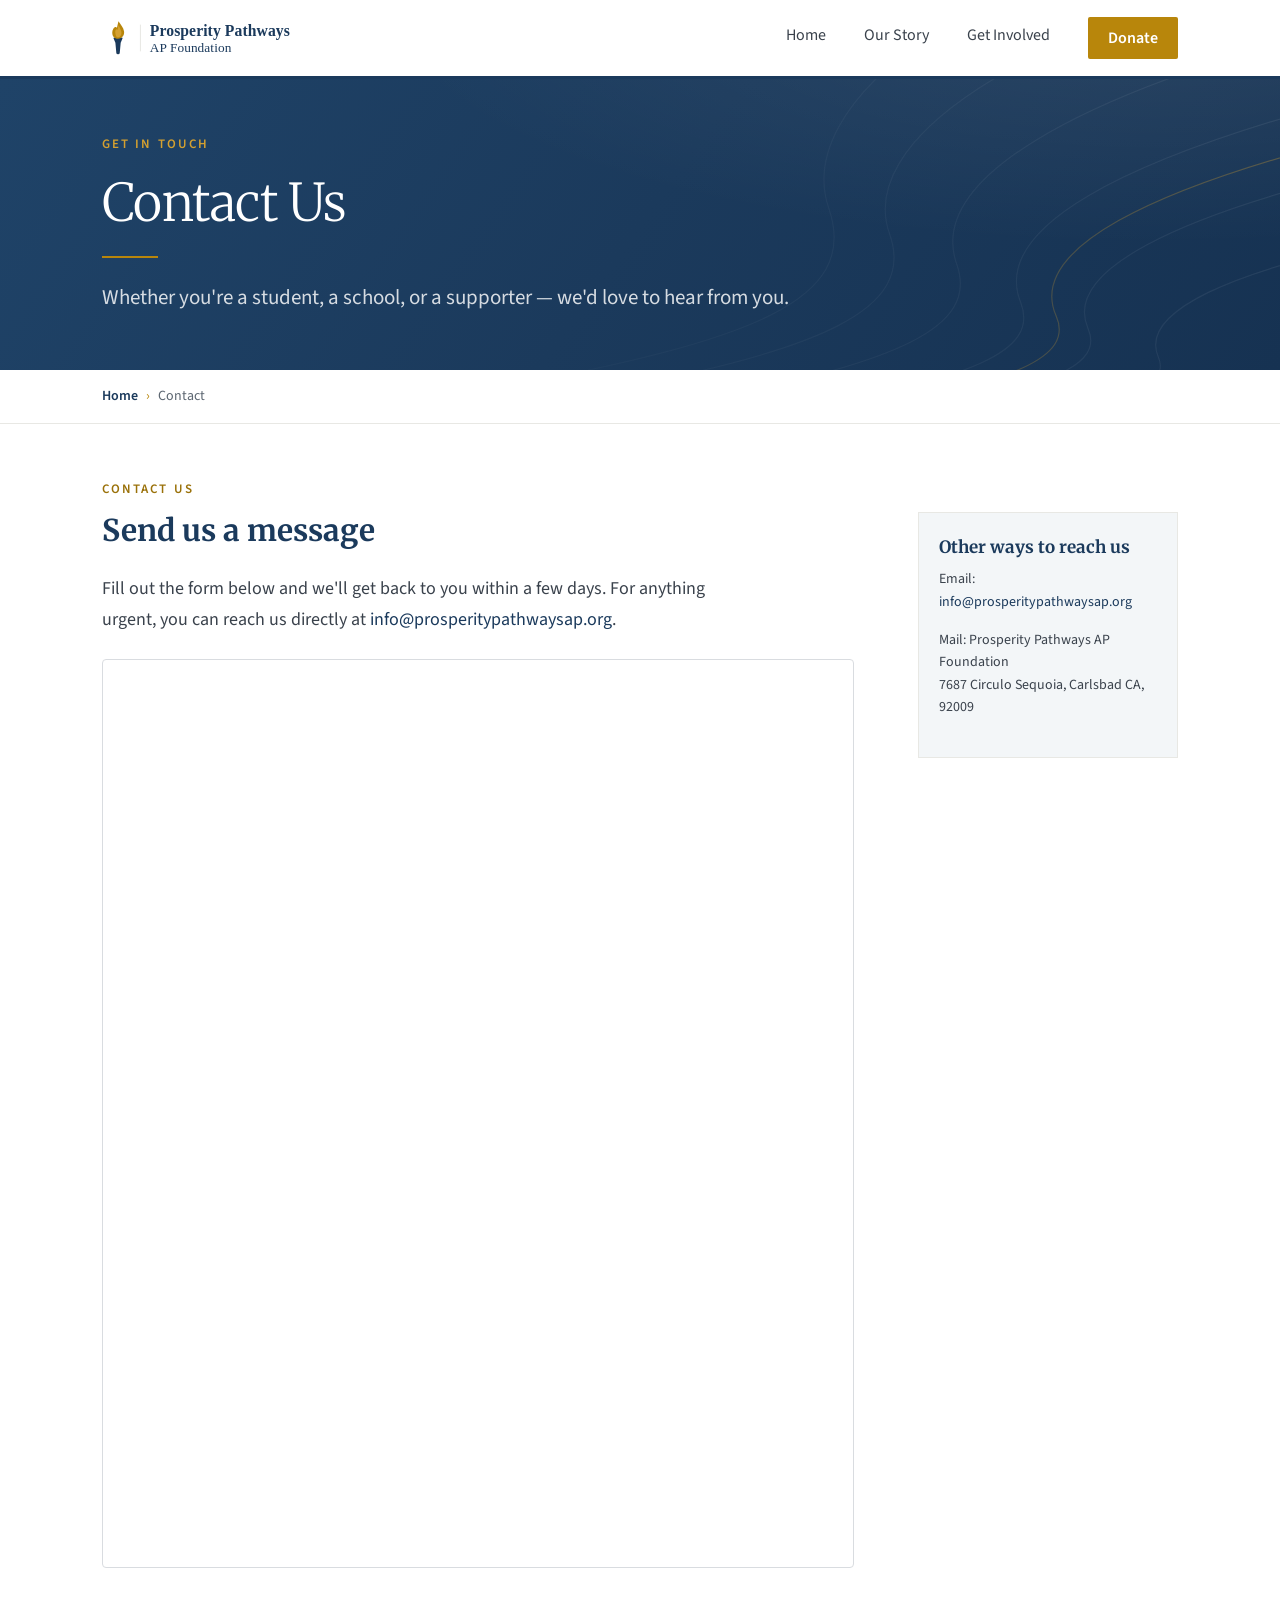
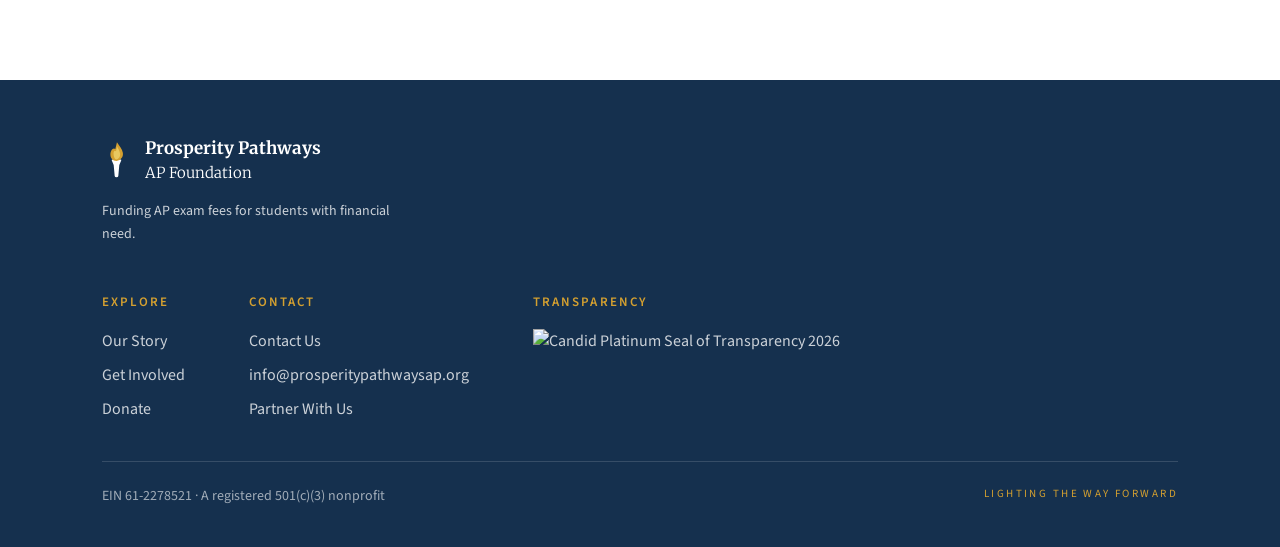
==== commit ebab560e: "Platinum Update" ====
--- a/contact.html
+++ b/contact.html
@@ -113,7 +113,7 @@
           </div>
           <div>
             <h4>Transparency</h4>
-            <a class="footer-seal" aria-label="Prosperity Pathways AP Foundation Candid profile" href="https://app.candid.org/profile/16427562/prosperity-pathways-ap-foundation-61-2278521/?pkId=6323ff2e-904f-4595-a7a8-46c8ab65e9bf" target="_blank" rel="noopener"><img alt="Candid Silver Seal of Transparency 2026" src="https://widgets.guidestar.org/prod/v1/pdp/transparency-seal/16427562/svg"></a>
+            <a class="footer-seal" aria-label="Prosperity Pathways AP Foundation Candid profile" href="https://app.candid.org/profile/16427562/prosperity-pathways-ap-foundation-61-2278521/?pkId=6323ff2e-904f-4595-a7a8-46c8ab65e9bf" target="_blank" rel="noopener"><img alt="Candid Platinum Seal of Transparency 2026" src="https://widgets.guidestar.org/prod/v1/pdp/transparency-seal/16427562/svg"></a>
           </div>
         </div>
       </div>
